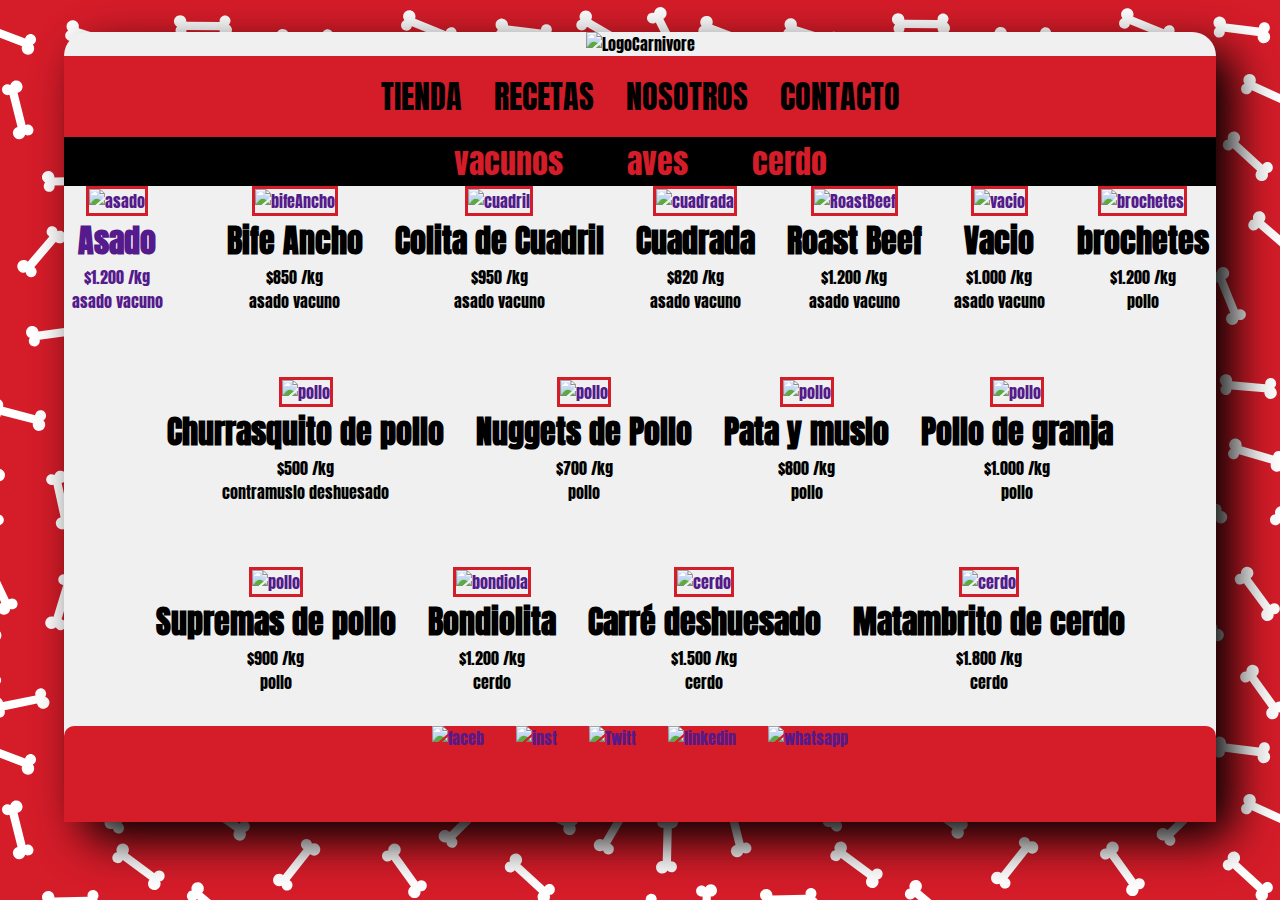
==== index.html @ 5fb817cc "save" ====
<!DOCTYPE html>
<html lang="en">
<head>
    <meta charset="UTF-8">
    <meta http-equiv="X-UA-Compatible" content="IE=edge">
    <meta name="viewport" content="width=device-width, initial-scale=1.0">
    <link rel="shortcut icon" href="./multimedia/favicom/favicon-32x32.png" type="image/x-icon">
    <link rel="preconnect" href="https://fonts.googleapis.com">
    <link rel="preconnect" href="https://fonts.gstatic.com" crossorigin>
    <link rel="stylesheet" href="https://cdnjs.cloudflare.com/ajax/libs/animate.css/4.1.1/animate.min.css"/>
    <link href="https://fonts.googleapis.com/css2?family=Anton&family=Ultra&display=swap" rel="stylesheet"> 
    <link rel="stylesheet" href="./css/style.css">
    <title>CARNIVORE</title>
</head>
<body>
 <!-- NAVEGADOR -->   
    <div class="contenedor">
        <header class="header">
            <img src="./multimedia/svg/logocompleto.svg" id="TOP" class="logo animate__animated animate__slideInDown" alt="LogoCarnivore">
            <nav class="nav container">
                <ul class="navegador animate__animated animate__bounceIn">
                    <li><a href="./index.html">TIENDA</a></li>
                    <li><a href="./pages/recetas.html">RECETAS</a></li>
                    <li><a href="./pages/aboutUs.html">NOSOTROS</a></li>
                    <li><a href="./pages/contacto.html">CONTACTO</a></li>
                </ul> 
                <ul class="navegador2">
                    <li><a href="#vacunos">vacunos</a></li>
                    <li><a href="#Aves">aves</a></li>
                    <li><a href="#cerdo">cerdo</a></li>                   
                </ul> 
            </nav>
        </header>
<!-- PRODUCTOS -->
            <main>
                <section class="listaproducto">

                    <article class="producto">
                        <div   id="vacuno"><a href=""><img src="./multimedia/producto/vacuno/asado-new.jpg" alt="asado" id="vacuno">
                            <h5>Asado</h5>
                            <p>$1.200 /kg</p>
                            <p class="tipo">asado vacuno</p>
                        </div>
                    </article>
                    <article class="producto">
                        <div><a href=""><img src="./multimedia/producto/vacuno/bife-ancho_1.jpg" alt="bifeAncho"></a>
                            <h5>Bife Ancho</h5>
                            <p>$850 /kg</p>
                            <p class="tipo">asado vacuno</p>
                        </div>
                    </article>
                    <article class="producto">
                <div><a href=""><img src="./multimedia/producto/vacuno/colita_4.jpg" alt="cuadril"></a>
                    <h5>Colita de Cuadril</h5>
                    <p>$950 /kg</p>
                    <p class="tipo">asado vacuno</p>
                </div>
            </article>
            <article class="producto">
                <div><a href=""><img src="./multimedia/producto/vacuno/cuadrada_1.jpg" alt="cuadrada"></a>
                    <h5>Cuadrada</h5>
                    <p>$820 /kg</p>
                    <p class="tipo">asado vacuno</p>
                </div>
            </article>
            <article class="producto">
                <div><a href=""><img src="./multimedia/producto/vacuno/roast-beef_1.jpg" alt="RoastBeef"></a>
                    <h5>Roast Beef</h5>
                    <p>$1.200 /kg</p>
                    <p class="tipo">asado vacuno</p>
                </div>
            </article>            
            <article class="producto">
                <div><a href=""><img src="./multimedia/producto/vacuno/vacio_2.jpg" alt="vacio"></a>
                    <div class="desc">
                        <h5>Vacio</h5>
                        <p>$1.000 /kg</p>
                        <p class="tipo">asado vacuno</p>
                    </div>
                </article>
                <article class="producto">
                <div><a href=""><img src="./multimedia/producto/aves/brochete-pollo.jpg" alt="brochetes" id="Aves"></a>
                    <h5>brochetes</h5>
                    <p>$1.200 /kg</p>
                    <p class="tipo">pollo</p>
                </div>
            </article>
            <article class="producto">
                <div><a href=""><img src="./multimedia/producto/aves/churrasquito-pollo.jpg" alt="pollo"></a>
                    <h5>Churrasquito de pollo</h5>
                    <p>$500 /kg</p>
                    <p class="tipo">contramuslo deshuesado</p>
                </div>
            </article>
            <article class="producto">
                <div><a href=""><img src="./multimedia/producto/aves/nuggets_1.jpg" alt="pollo"></a>
                    <h5>Nuggets de Pollo</h5>
                    <p>$700 /kg</p>
                    <p class="tipo">pollo</p>
                </div>
            </article>
            <article class="producto">
                <div><a href=""><img src="./multimedia/producto/aves/pata-muslo.jpg" alt="pollo"></a>
                    <h5>Pata y muslo</h5>
                    <p>$800 /kg</p>
                    <p class="tipo">pollo</p>
                </div>
            </article>
            <article class="producto">
                <div><a href=""><img src="./multimedia/producto/aves/pollo-entero.jpg" alt="pollo"></a>
                    <h5>Pollo de granja</h5>
                    <p>$1.000 /kg</p>
                    <p class="tipo">pollo</p>
                </div>
            </article>
            <article class="producto">
                <div><a href=""><img src="./multimedia/producto/aves/supremas-2.jpg" alt="pollo"></a>
                    <h5>Supremas de pollo</h5>
                    <p>$900 /kg</p>
                    <p class="tipo">pollo</p>
                </div>
            </article>
            <article class="producto">
                <div><a href=""><img src="./multimedia/producto/cerdo/bondiola_2.jpg" alt="bondiola" id="cerdo"></a>
                    <h5>Bondiolita</h5>
                    <p>$1.200 /kg</p>
                    <p class="tipo">cerdo</p>
                </div>
            </article>
            <article class="producto">
                <div><a href=""><img src="./multimedia/producto/cerdo/carre-deshuesado.jpg" alt="cerdo"></a>
                    <h5>Carré deshuesado</h5>
                    <p>$1.500 /kg</p>
                    <p class="tipo">cerdo</p>
                </div>
            </article>
            <article class="producto">
                <div><a href=""><img src="./multimedia/producto/cerdo/matambre_1.jpg" alt="cerdo"></a>
                    <h5>Matambrito de cerdo</h5>
                    <p>$1.800 /kg</p>
                    <p class="tipo">cerdo</p>
                </div>
            </article>
        </section>
            
            <!-- Nosotros
        <section class="AboutUS listaproducto">
                <img src="./multimedia/iconos/opinión-panorámica-vacas-58759930.jpg" alt="vacas en el campo" class="portada producto">
                
                <h1>Sobre CARNIVORE</h1>
                
                <p>Con productos finamente criados en amplios campos de pastoreo Magnam, sed optio, provident vero officia odio atque accusamus eos fuga dicta sit, quam ut. Quod cupiditate expedita doloremque. Ad, laborum amet. Lorem, ipsum dolor sit amet consectetur adipisicing elit. Velit asperiores hic est quod aliquid necessitatibus praesentium dolore illo beatae. Omnis vero necessitatibus reprehenderit distinctio maiores at nisi, enim harum quasi.</p>
        </section>    -->
            
            <!-- Contacto -->
            
            
            
        </main>
        <footer class="footer">
            <ul>
                <li><a href=""><img src="/multimedia/iconos/facebook.png" alt="faceb"></a></li>
                <li><a href=""><img src="/multimedia/iconos/instagram.png" alt="inst"></a></li>
                <li><a href=""><img src="/multimedia/iconos/twitter.png" alt="Twitt"></a></li>
                <li><a href=""><img src="/multimedia/iconos/linkedin.png" alt="linkedin"></a></li>
                <li><a href=""><img src="/multimedia/iconos/whatsapp.png" alt="whatsapp"></a></li>
            </ul>
           
        </footer>
        
    </div>
    </body>
    </html>
---- css/style.css ----
* {
  padding: 0;
  margin: 0;
  -webkit-box-sizing: border-box;
          box-sizing: border-box;
}

html {
  min-width: 375px;
  width: 100%;
}

body {
  background-image: url(/multimedia/svg/fondohuesos.svg);
  -webkit-box-align: center;
      -ms-flex-align: center;
          align-items: center;
  z-index: -5;
}

.contenedor {
  display: -ms-grid;
  display: grid;
  -ms-grid-rows: r 3fr 40vh;
      grid-template-rows: r 3fr 40vh;
  width: 90%;
  -webkit-box-align: center;
      -ms-flex-align: center;
          align-items: center;
  text-align: center;
  font-family: "Anton", sans-serif;
  margin: 2rem auto;
  padding-left: 0rem;
  background-color: #f0f0f0;
      grid-template-areas: "nav" "productos" "footer";
  border-radius: 1.5rem;
  -webkit-box-shadow: 2vh 2vh 5vh #000000;
          box-shadow: 2vh 2vh 5vh #000000;
}

a {
  text-decoration: none;
}

ul {
  list-style: none;
}

@media screen and (max-width: 480px) {
  body {
    background-color: beige;
  }
  .logo {
    font-size: 2rem;
    letter-spacing: auto;
  }
  .nav ul a {
    font-size: 1rem;
    text-decoration: none;
    padding: 0.5rem 0.5rem;
  }
}

@media screen and (max-width: 780px) {
  body {
    background-color: beige;
  }
  .logo {
    font-size: 4rem;
    letter-spacing: auto;
  }
  .nav ul a {
    font-size: 1rem;
    text-decoration: none;
    padding: 0.5rem 0.5rem;
  }
}

h5 {
  font-size: 2rem;
}

.padre .producto div p {
  font-size: 0.9rem;
  color: #080808;
}

.nav ul {
  list-style: none;
  display: -webkit-box;
  display: -ms-flexbox;
  display: flex;
  -webkit-box-pack: center;
      -ms-flex-pack: center;
          justify-content: center;
  -webkit-box-orient: horizontal;
  -webkit-box-direction: normal;
      -ms-flex-flow: row no-wrap;
          flex-flow: row no-wrap;
}

.nav a {
  font-size: 2rem;
  text-decoration: none;
  padding: 1rem 1rem;
  display: inline-block;
}

.nav a:hover {
  background-color: #000000;
  font-weight: bold;
}

.navegador {
  background-color: #D51C29;
  color: #f0f0f0;
}

.navegador li a {
  color: #000000;
  text-decoration: none;
}

.navegador2 {
  color: #f0f0f0;
  background-color: #000000;
}

.navegador2 li a {
  color: #D51C29;
  text-decoration: none;
  padding: 0 2rem 0 2rem;
}

.navegador2 li a:hover {
  background-color: #D51C29;
  color: #f0f0f0;
}

.listaproducto {
  width: 100%;
  display: -webkit-box;
  display: -ms-flexbox;
  display: flex;
  -webkit-box-orient: horizontal;
  -webkit-box-direction: normal;
      -ms-flex-direction: row;
          flex-direction: row;
  -ms-flex-wrap: wrap;
      flex-wrap: wrap;
  gap: 2rem;
  -webkit-box-pack: center;
      -ms-flex-pack: center;
          justify-content: center;
  height: 60vh;
  overflow: auto;
}

.listaproducto article p {
  font-size: 0,5rem;
}

.producto div img {
  width: 30vh;
  height: auto;
  -webkit-box-align: start;
      -ms-flex-align: start;
          align-items: start;
  border: 0.2rem #D51C29 solid;
}

.producto div img:hover {
  border: #D51C29 dashed 0.3rem;
  background-color: azure;
  -webkit-transform: scale(1.1);
          transform: scale(1.1);
  -webkit-transition: all 0.3s ease;
  transition: all 0.3s ease;
}

.padre .producto div p {
  font-size: 0.9rem;
  color: #080808;
}

.receta {
  display: -webkit-box;
  display: -ms-flexbox;
  display: flex;
  -ms-flex-wrap: wrap;
      flex-wrap: wrap;
  -webkit-box-orient: horizontal;
  -webkit-box-direction: normal;
      -ms-flex-direction: row;
          flex-direction: row;
  font-size: 1rem;
  margin: 20px 20px;
}

.receta .imagen a img {
  width: 30vh;
  height: auto;
  -webkit-box-align: start;
      -ms-flex-align: start;
          align-items: start;
  border: 1px #D51C29 solid;
}

footer ul {
  top: 90%;
  list-style: none;
  display: -webkit-box;
  display: -ms-flexbox;
  display: flex;
  -webkit-box-pack: start;
      -ms-flex-pack: start;
          justify-content: flex-start;
  -webkit-box-orient: horizontal;
  -webkit-box-direction: normal;
      -ms-flex-flow: row wrap;
          flex-flow: row wrap;
}

.footer ul {
  border-radius: 10px 10px 0 0;
  display: -webkit-box;
  display: -ms-flexbox;
  display: flex;
  background-color: #D51C29;
  -webkit-box-pack: center;
      -ms-flex-pack: center;
          justify-content: center;
  -ms-flex-wrap: nowrap;
      flex-wrap: nowrap;
  -webkit-box-orient: horizontal;
  -webkit-box-direction: normal;
      -ms-flex-flow: row;
          flex-flow: row;
  gap: 2rem;
  bottom: 0;
  padding-left: 0px;
  width: 100%;
  height: 6rem;
  color: #f0f0f0;
}

.footer ul li:hover {
  -webkit-transform: scale(1.1);
          transform: scale(1.1);
  -webkit-transform: rotate(10deg);
          transform: rotate(10deg);
  -webkit-transition: all 1.3s ease;
  transition: all 1.3s ease;
}
/*# sourceMappingURL=style.css.map */
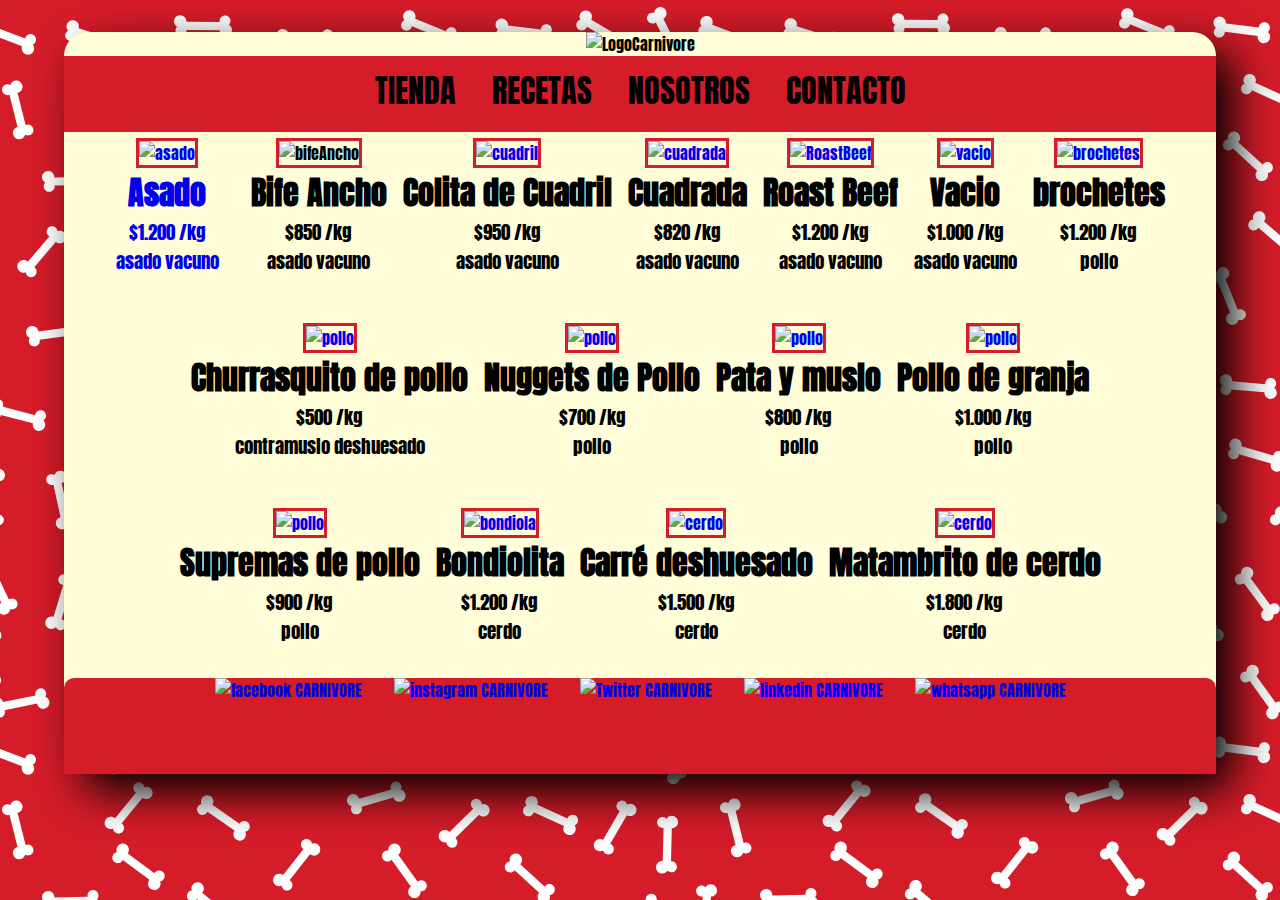
==== commit 3ae4a689: "por probar otra cosa" ====
--- a/index.html
+++ b/index.html
@@ -16,62 +16,59 @@
  <!-- NAVEGADOR -->   
     <div class="contenedor">
         <header class="header">
-            <img src="./multimedia/svg/logocompleto.svg" id="TOP" class="logo animate__animated animate__slideInDown" alt="LogoCarnivore">
-            <nav class="nav container">
-                <ul class="navegador animate__animated animate__bounceIn">
-                    <li><a href="./index.html">TIENDA</a></li>
-                    <li><a href="./pages/recetas.html">RECETAS</a></li>
-                    <li><a href="./pages/aboutUs.html">NOSOTROS</a></li>
-                    <li><a href="./pages/contacto.html">CONTACTO</a></li>
-                </ul> 
-                <ul class="navegador2">
-                    <li><a href="#vacunos">vacunos</a></li>
-                    <li><a href="#Aves">aves</a></li>
-                    <li><a href="#cerdo">cerdo</a></li>                   
-                </ul> 
-            </nav>
+            <img src="./multimedia/svg/logocompleto.svg" id="TOP" class="logo animate__animated animate__slideInDown logo" alt="LogoCarnivore">
+            <nav class="nav animate__animated animate__bounceIn">
+                <label for="toggle">&#9776</label>
+                <input type="checkbox" id="toggle"/>
+                <div class="navegador">
+                    <a href="./index.html">TIENDA</a>
+                    <a href="./pages/recetas.html">RECETAS</a>
+                    <a href="./pages/aboutUs.html">NOSOTROS</a>
+                    <a href="./pages/contacto.html">CONTACTO</a>
+                </div>
+                </nav>
         </header>
 <!-- PRODUCTOS -->
             <main>
-                <section class="listaproducto">
+                <section class="listaproducto productomain">
 
                     <article class="producto">
-                        <div   id="vacuno"><a href=""><img src="./multimedia/producto/vacuno/asado-new.jpg" alt="asado" id="vacuno">
+                        <div   id="vacuno"><a href="/pages/404.html" target="_blank"><img src="./multimedia/producto/vacuno/asado-new.jpg" alt="asado" id="vacuno">
                             <h5>Asado</h5>
                             <p>$1.200 /kg</p>
                             <p class="tipo">asado vacuno</p>
                         </div>
                     </article>
                     <article class="producto">
-                        <div><a href=""><img src="./multimedia/producto/vacuno/bife-ancho_1.jpg" alt="bifeAncho"></a>
+                        <div><a href="/pages/404.html" target="_blank"></a><img src="./multimedia/producto/vacuno/bife-ancho_1.jpg" alt="bifeAncho"></a>
                             <h5>Bife Ancho</h5>
                             <p>$850 /kg</p>
                             <p class="tipo">asado vacuno</p>
                         </div>
                     </article>
                     <article class="producto">
-                <div><a href=""><img src="./multimedia/producto/vacuno/colita_4.jpg" alt="cuadril"></a>
+                <div><a href="/pages/404.html" target="_blank"><img src="./multimedia/producto/vacuno/colita_4.jpg" alt="cuadril"></a>
                     <h5>Colita de Cuadril</h5>
                     <p>$950 /kg</p>
                     <p class="tipo">asado vacuno</p>
                 </div>
             </article>
             <article class="producto">
-                <div><a href=""><img src="./multimedia/producto/vacuno/cuadrada_1.jpg" alt="cuadrada"></a>
+                <div><a href="/pages/404.html" target="_blank"><img src="./multimedia/producto/vacuno/cuadrada_1.jpg" alt="cuadrada"></a>
                     <h5>Cuadrada</h5>
                     <p>$820 /kg</p>
                     <p class="tipo">asado vacuno</p>
                 </div>
             </article>
             <article class="producto">
-                <div><a href=""><img src="./multimedia/producto/vacuno/roast-beef_1.jpg" alt="RoastBeef"></a>
+                <div><a href="/pages/404.html" target="_blank"><img src="./multimedia/producto/vacuno/roast-beef_1.jpg" alt="RoastBeef"></a>
                     <h5>Roast Beef</h5>
                     <p>$1.200 /kg</p>
                     <p class="tipo">asado vacuno</p>
                 </div>
             </article>            
             <article class="producto">
-                <div><a href=""><img src="./multimedia/producto/vacuno/vacio_2.jpg" alt="vacio"></a>
+                <div><a href="/pages/404.html" target="_blank"><img src="./multimedia/producto/vacuno/vacio_2.jpg" alt="vacio"></a>
                     <div class="desc">
                         <h5>Vacio</h5>
                         <p>$1.000 /kg</p>
@@ -79,91 +76,77 @@
                     </div>
                 </article>
                 <article class="producto">
-                <div><a href=""><img src="./multimedia/producto/aves/brochete-pollo.jpg" alt="brochetes" id="Aves"></a>
+                <div><a href="/pages/404.html" target="_blank"><img src="./multimedia/producto/aves/brochete-pollo.jpg" alt="brochetes" id="Aves"></a>
                     <h5>brochetes</h5>
                     <p>$1.200 /kg</p>
                     <p class="tipo">pollo</p>
                 </div>
             </article>
             <article class="producto">
-                <div><a href=""><img src="./multimedia/producto/aves/churrasquito-pollo.jpg" alt="pollo"></a>
+                <div><a href="/pages/404.html" target="_blank"><img src="./multimedia/producto/aves/churrasquito-pollo.jpg" alt="pollo"></a>
                     <h5>Churrasquito de pollo</h5>
                     <p>$500 /kg</p>
                     <p class="tipo">contramuslo deshuesado</p>
                 </div>
             </article>
             <article class="producto">
-                <div><a href=""><img src="./multimedia/producto/aves/nuggets_1.jpg" alt="pollo"></a>
+                <div><a href="/pages/404.html" target="_blank"><img src="./multimedia/producto/aves/nuggets_1.jpg" alt="pollo"></a>
                     <h5>Nuggets de Pollo</h5>
                     <p>$700 /kg</p>
                     <p class="tipo">pollo</p>
                 </div>
             </article>
             <article class="producto">
-                <div><a href=""><img src="./multimedia/producto/aves/pata-muslo.jpg" alt="pollo"></a>
+                <div><a href="/pages/404.html" target="_blank"><img src="./multimedia/producto/aves/pata-muslo.jpg" alt="pollo"></a>
                     <h5>Pata y muslo</h5>
                     <p>$800 /kg</p>
                     <p class="tipo">pollo</p>
                 </div>
             </article>
             <article class="producto">
-                <div><a href=""><img src="./multimedia/producto/aves/pollo-entero.jpg" alt="pollo"></a>
+                <div><a href="/pages/404.html" target="_blank"><img src="./multimedia/producto/aves/pollo-entero.jpg" alt="pollo"></a>
                     <h5>Pollo de granja</h5>
                     <p>$1.000 /kg</p>
                     <p class="tipo">pollo</p>
                 </div>
             </article>
             <article class="producto">
-                <div><a href=""><img src="./multimedia/producto/aves/supremas-2.jpg" alt="pollo"></a>
+                <div><a href="/pages/404.html" target="_blank"><img src="./multimedia/producto/aves/supremas-2.jpg" alt="pollo"></a>
                     <h5>Supremas de pollo</h5>
                     <p>$900 /kg</p>
                     <p class="tipo">pollo</p>
                 </div>
             </article>
             <article class="producto">
-                <div><a href=""><img src="./multimedia/producto/cerdo/bondiola_2.jpg" alt="bondiola" id="cerdo"></a>
+                <div><a href="/pages/404.html" target="_blank"><img src="./multimedia/producto/cerdo/bondiola_2.jpg" alt="bondiola" id="cerdo"></a>
                     <h5>Bondiolita</h5>
                     <p>$1.200 /kg</p>
                     <p class="tipo">cerdo</p>
                 </div>
             </article>
             <article class="producto">
-                <div><a href=""><img src="./multimedia/producto/cerdo/carre-deshuesado.jpg" alt="cerdo"></a>
+                <div><a href="/pages/404.html" target="_blank"><img src="./multimedia/producto/cerdo/carre-deshuesado.jpg" alt="cerdo"></a>
                     <h5>Carré deshuesado</h5>
                     <p>$1.500 /kg</p>
                     <p class="tipo">cerdo</p>
                 </div>
             </article>
             <article class="producto">
-                <div><a href=""><img src="./multimedia/producto/cerdo/matambre_1.jpg" alt="cerdo"></a>
+                <div><a href="/pages/404.html" target="_blank"><img src="./multimedia/producto/cerdo/matambre_1.jpg" alt="cerdo"></a>
                     <h5>Matambrito de cerdo</h5>
                     <p>$1.800 /kg</p>
                     <p class="tipo">cerdo</p>
                 </div>
             </article>
         </section>
-            
-            <!-- Nosotros
-        <section class="AboutUS listaproducto">
-                <img src="./multimedia/iconos/opinión-panorámica-vacas-58759930.jpg" alt="vacas en el campo" class="portada producto">
-                
-                <h1>Sobre CARNIVORE</h1>
-                
-                <p>Con productos finamente criados en amplios campos de pastoreo Magnam, sed optio, provident vero officia odio atque accusamus eos fuga dicta sit, quam ut. Quod cupiditate expedita doloremque. Ad, laborum amet. Lorem, ipsum dolor sit amet consectetur adipisicing elit. Velit asperiores hic est quod aliquid necessitatibus praesentium dolore illo beatae. Omnis vero necessitatibus reprehenderit distinctio maiores at nisi, enim harum quasi.</p>
-        </section>    -->
-            
-            <!-- Contacto -->
-            
-            
-            
         </main>
         <footer class="footer">
             <ul>
-                <li><a href=""><img src="/multimedia/iconos/facebook.png" alt="faceb"></a></li>
-                <li><a href=""><img src="/multimedia/iconos/instagram.png" alt="inst"></a></li>
-                <li><a href=""><img src="/multimedia/iconos/twitter.png" alt="Twitt"></a></li>
-                <li><a href=""><img src="/multimedia/iconos/linkedin.png" alt="linkedin"></a></li>
-                <li><a href=""><img src="/multimedia/iconos/whatsapp.png" alt="whatsapp"></a></li>
+                <li><a href="https://www.facebook.com/" target="_blank"><img src="/multimedia/iconos/facebook.png" alt="facebook CARNIVORE" ></a></li>
+                <li><a href="https://www.instagram.com/ "target="_blank"><img src="/multimedia/iconos/instagram.png" alt="instagram CARNIVORE" ></a></li>
+                <li><a href="https://www.twitter.com/" target="_blank"><img src="/multimedia/iconos/twitter.png" alt="Twitter CARNIVORE" ></a></li>
+                <li><a href="https://www.linkedin.com/" target="_blank"><img src="/multimedia/iconos/linkedin.png" alt="linkedin CARNIVORE" ></a></li>
+                <li><a href="https://www.webwhatsapp.com/" target="_blank"><img src="/multimedia/iconos/whatsapp.png" alt="whatsapp CARNIVORE" ></a></li>
             </ul>
            
         </footer>
--- a/css/style.css
+++ b/css/style.css
@@ -1,3 +1,4 @@
+@charset "UTF-8";
 * {
   padding: 0;
   margin: 0;
@@ -21,8 +22,8 @@
 .contenedor {
   display: -ms-grid;
   display: grid;
-  -ms-grid-rows: r 3fr 40vh;
-      grid-template-rows: r 3fr 40vh;
+  -ms-grid-rows: r 4fr 40vh;
+      grid-template-rows: r 4fr 40vh;
   width: 90%;
   -webkit-box-align: center;
       -ms-flex-align: center;
@@ -31,9 +32,9 @@
   font-family: "Anton", sans-serif;
   margin: 2rem auto;
   padding-left: 0rem;
-  background-color: #f0f0f0;
+  background-color: #fffed9;
       grid-template-areas: "nav"- "productos"+ "productomain"  "footer";
   border-radius: 1.5rem;
   -webkit-box-shadow: 2vh 2vh 5vh #000000;
@@ -50,7 +51,7 @@
 
 @media screen and (max-width: 480px) {
   body {
-    background-color: beige;
+    background-color: #fffed9;
   }
   .logo {
     font-size: 2rem;
@@ -65,7 +66,7 @@
 
 @media screen and (max-width: 780px) {
   body {
-    background-color: beige;
+    background-color: #fffed9;
   }
   .logo {
     font-size: 4rem;
@@ -84,59 +85,64 @@
 
 .padre .producto div p {
   font-size: 0.9rem;
-  color: #080808;
-}
-
-.nav ul {
+  color: #000000;
+}
+
+.nav {
+  height: 70px;
+  line-height: 70px;
+  margin-bottom: 1%;
+}
+
+.navegador {
   list-style: none;
-  display: -webkit-box;
-  display: -ms-flexbox;
-  display: flex;
-  -webkit-box-pack: center;
-      -ms-flex-pack: center;
-          justify-content: center;
-  -webkit-box-orient: horizontal;
-  -webkit-box-direction: normal;
-      -ms-flex-flow: row no-wrap;
-          flex-flow: row no-wrap;
-}
-
-.nav a {
+  background-color: #D51C29;
+}
+
+.navegador a {
   font-size: 2rem;
   text-decoration: none;
   padding: 1rem 1rem;
-  display: inline-block;
-}
-
-.nav a:hover {
+  border-radius: 0.5rem;
+  color: #000000;
+  text-decoration: none;
+}
+
+.navegador a:hover {
   background-color: #000000;
   font-weight: bold;
-}
-
-.navegador {
-  background-color: #D51C29;
-  color: #f0f0f0;
-}
-
-.navegador li a {
-  color: #000000;
-  text-decoration: none;
-}
-
-.navegador2 {
-  color: #f0f0f0;
-  background-color: #000000;
-}
-
-.navegador2 li a {
-  color: #D51C29;
-  text-decoration: none;
-  padding: 0 2rem 0 2rem;
-}
-
-.navegador2 li a:hover {
-  background-color: #D51C29;
-  color: #f0f0f0;
+  color: #fffed9;
+}
+
+label {
+  font-size: 2rem;
+  line-height: 70px;
+  display: none;
+  color: #fffed9;
+  background-color: #D51C29;
+}
+
+#toggle {
+  display: none;
+}
+
+@media only screen and (max-width: 620px) {
+  label {
+    display: block;
+    cursor: pointer;
+  }
+  .navegador {
+    text-align: center;
+    width: 100%;
+    display: none;
+  }
+  .navegador a {
+    border-bottom: 0.1rem solid #fffed9;
+    margin: 0;
+  }
+  #toggle:checked + .navegador {
+    display: inline-block;
+  }
 }
 
 .listaproducto {
@@ -150,7 +156,7 @@
           flex-direction: row;
   -ms-flex-wrap: wrap;
       flex-wrap: wrap;
-  gap: 2rem;
+  gap: 1rem;
   -webkit-box-pack: center;
       -ms-flex-pack: center;
           justify-content: center;
@@ -159,7 +165,7 @@
 }
 
 .listaproducto article p {
-  font-size: 0,5rem;
+  font-size: 1.2rem;
 }
 
 .producto div img {
@@ -185,6 +191,41 @@
   color: #080808;
 }
 
+.AboutUs {
+  -webkit-box-align: center;
+      -ms-flex-align: center;
+          align-items: center;
+  width: 80%;
+  margin-top: 2rem;
+}
+
+.AboutUs__img {
+  background-color: #cccccc;
+  background-image: url(/multimedia/iconos/opinión-panorámica-vacas-58759930.jpg);
+  background-repeat: no-repeat;
+  height: 10rem;
+  border-radius: 5%;
+  width: 80%;
+}
+
+.AboutUs__title {
+  text-align: center;
+  font-family: "Ultra", serif;
+  font-size: 5rem;
+  padding-top: 2rem;
+}
+
+.AboutUs__p {
+  font-size: 1.2rem;
+  font-family: "Anton", sans-serif;
+}
+
+.fondoerror {
+  width: 100%;
+  height: 100%;
+  background-color: #D51C29;
+}
+
 .receta {
   display: -webkit-box;
   display: -ms-flexbox;
@@ -243,7 +284,7 @@
   padding-left: 0px;
   width: 100%;
   height: 6rem;
-  color: #f0f0f0;
+  color: #fffed9;
 }
 
 .footer ul li:hover {
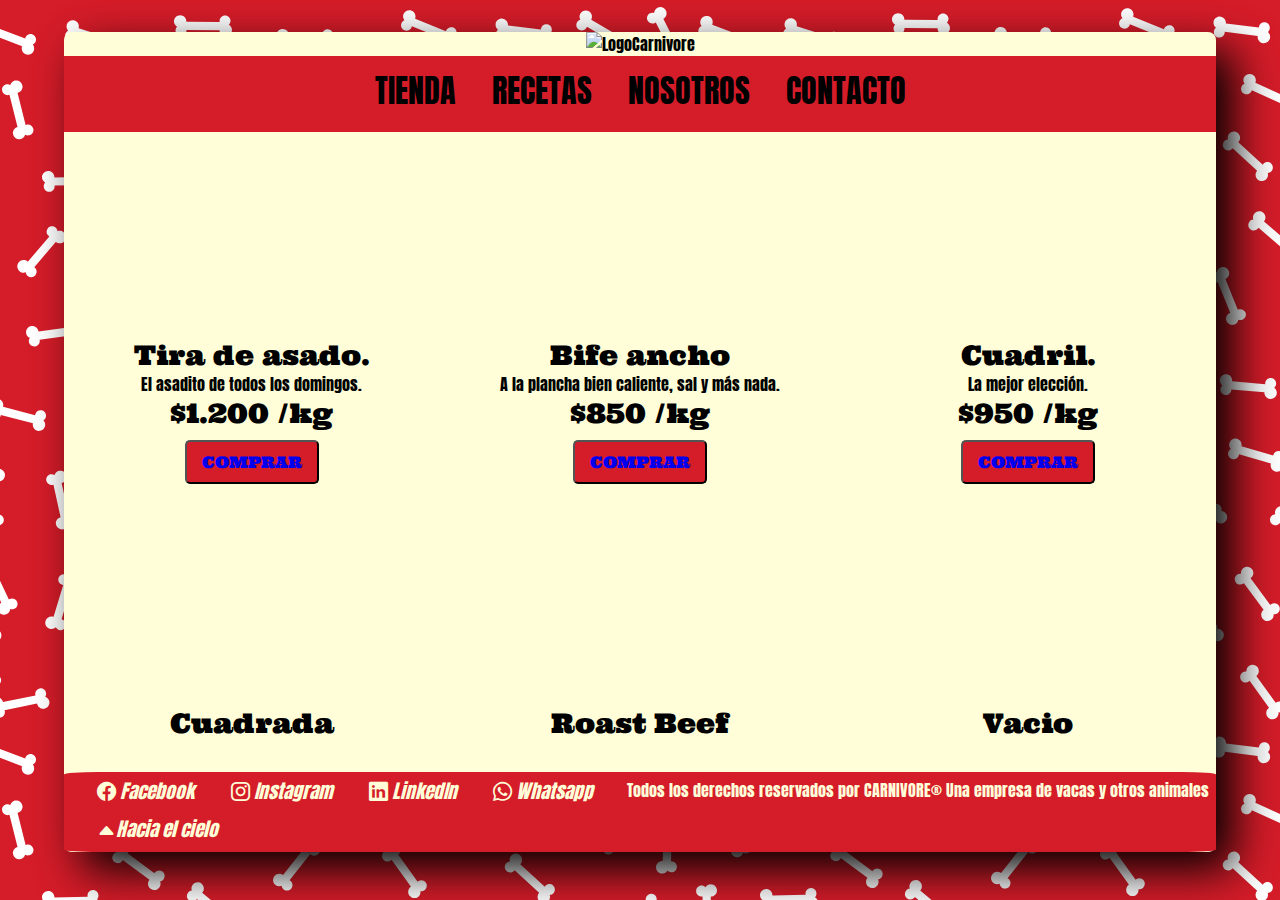
==== commit 390e05ca: "conforme con el index" ====
--- a/index.html
+++ b/index.html
@@ -4,6 +4,7 @@
     <meta charset="UTF-8">
     <meta http-equiv="X-UA-Compatible" content="IE=edge">
     <meta name="viewport" content="width=device-width, initial-scale=1.0">
+    <link rel="stylesheet" href="https://cdn.jsdelivr.net/npm/bootstrap-icons@1.8.1/font/bootstrap-icons.css">
     <link rel="shortcut icon" href="./multimedia/favicom/favicon-32x32.png" type="image/x-icon">
     <link rel="preconnect" href="https://fonts.googleapis.com">
     <link rel="preconnect" href="https://fonts.gstatic.com" crossorigin>
@@ -15,7 +16,7 @@
 <body>
  <!-- NAVEGADOR -->   
     <div class="contenedor">
-        <header class="header">
+        <header class="header" id="top">
             <img src="./multimedia/svg/logocompleto.svg" id="TOP" class="logo animate__animated animate__slideInDown logo" alt="LogoCarnivore">
             <nav class="nav animate__animated animate__bounceIn">
                 <label for="toggle">&#9776</label>
@@ -30,124 +31,260 @@
         </header>
 <!-- PRODUCTOS -->
             <main>
-                <section class="listaproducto productomain">
+                <section class="listaproducto">
 
                     <article class="producto">
-                        <div   id="vacuno"><a href="/pages/404.html" target="_blank"><img src="./multimedia/producto/vacuno/asado-new.jpg" alt="asado" id="vacuno">
-                            <h5>Asado</h5>
-                            <p>$1.200 /kg</p>
-                            <p class="tipo">asado vacuno</p>
+                        <div class="img" style="background-image: url(./multimedia/producto/vacuno/asado-new.jpg);" alt="asado, costilla vacuna">
                         </div>
+                        <p class="title">
+                            Tira de asado.
+                        </p>
+                        <p class="description">
+                            El asadito de todos los domingos.
+                        </p>
+                        <p class="price">
+                            $1.200 /kg
+                        </p>
+                        <button>
+                            <a href="/pages/404.html" target="_blank">comprar</a>
+                        </button>
                     </article>
                     <article class="producto">
-                        <div><a href="/pages/404.html" target="_blank"></a><img src="./multimedia/producto/vacuno/bife-ancho_1.jpg" alt="bifeAncho"></a>
-                            <h5>Bife Ancho</h5>
-                            <p>$850 /kg</p>
-                            <p class="tipo">asado vacuno</p>
+                        <div class="img" style="background-image: url(./multimedia/producto/vacuno/bife-ancho_1.jpg);" alt="bife Ancho"> 
                         </div>
+                        <p class="title">
+                            Bife ancho
+                        </p>
+                        <p class="description">
+                            A la plancha bien caliente, sal y más nada. 
+                        </p>
+                        <p class="price">
+                            $850 /kg
+                        </p>
+                        <button>
+                            <a href="/pages/404.html" target="_blank">comprar</a>
+                        </button>
                     </article>
                     <article class="producto">
-                <div><a href="/pages/404.html" target="_blank"><img src="./multimedia/producto/vacuno/colita_4.jpg" alt="cuadril"></a>
-                    <h5>Colita de Cuadril</h5>
-                    <p>$950 /kg</p>
-                    <p class="tipo">asado vacuno</p>
-                </div>
-            </article>
-            <article class="producto">
-                <div><a href="/pages/404.html" target="_blank"><img src="./multimedia/producto/vacuno/cuadrada_1.jpg" alt="cuadrada"></a>
-                    <h5>Cuadrada</h5>
-                    <p>$820 /kg</p>
-                    <p class="tipo">asado vacuno</p>
-                </div>
-            </article>
-            <article class="producto">
-                <div><a href="/pages/404.html" target="_blank"><img src="./multimedia/producto/vacuno/roast-beef_1.jpg" alt="RoastBeef"></a>
-                    <h5>Roast Beef</h5>
-                    <p>$1.200 /kg</p>
-                    <p class="tipo">asado vacuno</p>
-                </div>
+                        <div class="img" style="background-image: url(./multimedia/producto/vacuno/colita_4.jpg);" alt="colita de cuadril"> 
+                </div>
+                <p class="title">
+                    Cuadril.
+                </p>
+                <p class="description">
+                    La mejor elección. 
+                </p>
+                <p class="price">
+                    $950 /kg
+                </p>
+                <button>
+                    <a href="/pages/404.html" target="_blank">comprar</a>
+                </button>
+            </article>
+            <article class="producto">
+                <div class="img" style="background-image: url(./multimedia/producto/vacuno/cuadrada_1.jpg);" alt="cuadrada vacuna"> 
+                </div>
+                <p class="title">
+                    Cuadrada
+                </p>
+                <p class="description">
+                    Para milanesa o molida. 
+                </p>
+                <p class="price">
+                    $820 /kg
+                </p>
+                <button>
+                    <a href="/pages/404.html" target="_blank">comprar</a>
+                </button>
+            </article>
+            <article class="producto">
+                <div class="img" style="background-image: url(./multimedia/producto/vacuno/roast-beef_1.jpg);" alt="RoastBeef"> 
+                </div>
+                 <p class="title">
+                    Roast Beef
+                </p>
+                <p class="description">
+                    Quien pudiera. 
+                </p>
+                <p class="price">
+                    $1.200 /kg
+                </p>
+                <button>
+                    <a href="/pages/404.html" target="_blank">comprar</a>
+                </button>
             </article>            
             <article class="producto">
-                <div><a href="/pages/404.html" target="_blank"><img src="./multimedia/producto/vacuno/vacio_2.jpg" alt="vacio"></a>
-                    <div class="desc">
-                        <h5>Vacio</h5>
-                        <p>$1.000 /kg</p>
-                        <p class="tipo">asado vacuno</p>
+                <div class="img" style="background-image: url(./multimedia/producto/vacuno/vacio_2.jpg);" alt="vacio vacuno"> 
                     </div>
+                    <p class="title">
+                        Vacio
+                    </p>
+                    <p class="description">
+                        De vacio solo tiene el nombre. 
+                    </p>
+                    <p class="price">
+                        $1.000 /kg
+                    </p>
+                    <button>
+                        <a href="/pages/404.html" target="_blank">comprar</a>
+                    </button>
                 </article>
                 <article class="producto">
-                <div><a href="/pages/404.html" target="_blank"><img src="./multimedia/producto/aves/brochete-pollo.jpg" alt="brochetes" id="Aves"></a>
-                    <h5>brochetes</h5>
-                    <p>$1.200 /kg</p>
-                    <p class="tipo">pollo</p>
-                </div>
-            </article>
-            <article class="producto">
-                <div><a href="/pages/404.html" target="_blank"><img src="./multimedia/producto/aves/churrasquito-pollo.jpg" alt="pollo"></a>
-                    <h5>Churrasquito de pollo</h5>
-                    <p>$500 /kg</p>
-                    <p class="tipo">contramuslo deshuesado</p>
-                </div>
-            </article>
-            <article class="producto">
-                <div><a href="/pages/404.html" target="_blank"><img src="./multimedia/producto/aves/nuggets_1.jpg" alt="pollo"></a>
-                    <h5>Nuggets de Pollo</h5>
-                    <p>$700 /kg</p>
-                    <p class="tipo">pollo</p>
-                </div>
-            </article>
-            <article class="producto">
-                <div><a href="/pages/404.html" target="_blank"><img src="./multimedia/producto/aves/pata-muslo.jpg" alt="pollo"></a>
-                    <h5>Pata y muslo</h5>
-                    <p>$800 /kg</p>
-                    <p class="tipo">pollo</p>
-                </div>
-            </article>
-            <article class="producto">
-                <div><a href="/pages/404.html" target="_blank"><img src="./multimedia/producto/aves/pollo-entero.jpg" alt="pollo"></a>
-                    <h5>Pollo de granja</h5>
-                    <p>$1.000 /kg</p>
-                    <p class="tipo">pollo</p>
-                </div>
-            </article>
-            <article class="producto">
-                <div><a href="/pages/404.html" target="_blank"><img src="./multimedia/producto/aves/supremas-2.jpg" alt="pollo"></a>
-                    <h5>Supremas de pollo</h5>
-                    <p>$900 /kg</p>
-                    <p class="tipo">pollo</p>
-                </div>
-            </article>
-            <article class="producto">
-                <div><a href="/pages/404.html" target="_blank"><img src="./multimedia/producto/cerdo/bondiola_2.jpg" alt="bondiola" id="cerdo"></a>
-                    <h5>Bondiolita</h5>
-                    <p>$1.200 /kg</p>
-                    <p class="tipo">cerdo</p>
-                </div>
-            </article>
-            <article class="producto">
-                <div><a href="/pages/404.html" target="_blank"><img src="./multimedia/producto/cerdo/carre-deshuesado.jpg" alt="cerdo"></a>
-                    <h5>Carré deshuesado</h5>
-                    <p>$1.500 /kg</p>
-                    <p class="tipo">cerdo</p>
-                </div>
-            </article>
-            <article class="producto">
-                <div><a href="/pages/404.html" target="_blank"><img src="./multimedia/producto/cerdo/matambre_1.jpg" alt="cerdo"></a>
-                    <h5>Matambrito de cerdo</h5>
-                    <p>$1.800 /kg</p>
-                    <p class="tipo">cerdo</p>
-                </div>
+                    <div class="img" style="background-image: url(./multimedia/producto/aves/brochete-pollo.jpg);" alt="brochetes"> 
+                </div>
+                <p class="title">
+                    Brochetes
+                </p>
+                <p class="description">
+                    De pollo y cerdo, ¡pedilos!.
+                </p>
+                <p class="price">
+                    $1.400 /kg
+                </p>
+                <button>
+                    <a href="/pages/404.html" target="_blank">comprar</a>
+                </button>
+            </article>
+            <article class="producto">
+                <div class="img" style="background-image: url(./multimedia/producto/aves/churrasquito-pollo.jpg);" alt="contramuslo deshuesado"> 
+                </div>
+                <p class="title">
+                    Churrasquito de pollo
+                </p>
+                <p class="description">
+                    contramuslo deshuesado, tremendo.
+                </p>
+                <p class="price">
+                    $500 /kg
+                </p>
+                <button>
+                    <a href="/pages/404.html" target="_blank">comprar</a>
+                </button>
+            </article>
+            <article class="producto">
+                <div class="img" style="background-image: url(./multimedia/producto/aves/nuggets_1.jpg);" alt="mamí quiero  más patitas"> 
+                </div>
+                <p class="title">
+                    Nuggets de Pollo
+                </p>
+                <p class="description">
+                    Los chicos SIEMPRE quieren más. 
+                </p>
+                <p class="price">
+                    $700 /kg
+                </p>
+                <button>
+                    <a href="/pages/404.html" target="_blank">comprar</a>
+                </button>
+            </article>
+            <article class="producto">
+                <div class="img" style="background-image: url(./multimedia/producto/aves/pata-muslo.jpg);" alt="pata muslo papá"> 
+                </div>
+                <p class="title">
+                    Pata y muslo
+                </p>
+                <p class="description">
+                    Directo a la parrilla. 
+                </p>
+                <p class="price">
+                    $800 /kg
+                </p>
+                <button>
+                    <a href="/pages/404.html" target="_blank">comprar</a>
+                </button>
+            </article>
+            <article class="producto">
+                <div class="img" style="background-image: url(./multimedia/producto/aves/pollo-entero.jpg);" alt="pollo entero de chacra">
+                </div>
+                <p class="title">
+                    Pollo de granja
+                </p>
+                <p class="description">
+                    Con esencia a chacra del abuelo.
+                </p>
+                <p class="price">
+                    $1.000 /kg
+                </p>
+                <button>
+                    <a href="/pages/404.html" target="_blank">comprar</a>
+                </button>
+            </article>
+            <article class="producto">
+                <div class="img" style="background-image: url(./multimedia/producto/aves/supremas-2.jpg);" alt="supremas de pollo">
+                </div>
+                <p class="title">
+                    Supremas de pollo
+                </p>
+                <p class="description">
+                    Rico, rápido y economico.
+                </p>
+                <p class="price">
+                    $700 /kg
+                </p>
+                <button>
+                    <a href="/pages/404.html" target="_blank">comprar</a>
+                </button>
+            </article>
+            <article class="producto">
+                <div class="img" style="background-image: url(./multimedia/producto/cerdo/bondiola_2.jpg);" alt="bondiolita">
+                </div>
+                <p class="title">
+                    Bondiola
+                </p>
+                <p class="description">
+                    Aflorando los recuerdos en la costanera.
+                </p>
+                <p class="price">
+                    $1.200 /kg
+                </p>
+                <button>
+                    <a href="/pages/404.html" target="_blank">comprar</a>
+                </button>
+            </article>
+            <article class="producto">
+                <div class="img" style="background-image: url(./multimedia/producto/cerdo/carre-deshuesado.jpg);" alt="carré para disfrutar">
+                </div>
+                <p class="title">
+                    Carré deshuesado
+                </p>
+                <p class="description">
+                    Ese carré no se preparará solo.
+                </p>
+                <p class="price">
+                    $1.500 /kg
+                </p>
+                <button>
+                    <a href="/pages/404.html" target="_blank">comprar</a>
+                </button>
+            </article>
+            <article class="producto">
+                <div class="img" style="background-image: url(./multimedia/producto/cerdo/matambre_1.jpg);" alt="matambrito, riquisimo con limón">
+                </div>
+                <p class="title">
+                    Matambre de cerdo.
+                </p>
+                <p class="description"> 
+                    Una delicia. 
+                </p>
+                <p class="price">
+                    $1.800 /kg
+                </p>
+                <button>
+                    <a href="/pages/404.html" target="_blank">comprar</a>
+                </button>
             </article>
         </section>
         </main>
         <footer class="footer">
             <ul>
-                <li><a href="https://www.facebook.com/" target="_blank"><img src="/multimedia/iconos/facebook.png" alt="facebook CARNIVORE" ></a></li>
-                <li><a href="https://www.instagram.com/ "target="_blank"><img src="/multimedia/iconos/instagram.png" alt="instagram CARNIVORE" ></a></li>
-                <li><a href="https://www.twitter.com/" target="_blank"><img src="/multimedia/iconos/twitter.png" alt="Twitter CARNIVORE" ></a></li>
-                <li><a href="https://www.linkedin.com/" target="_blank"><img src="/multimedia/iconos/linkedin.png" alt="linkedin CARNIVORE" ></a></li>
-                <li><a href="https://www.webwhatsapp.com/" target="_blank"><img src="/multimedia/iconos/whatsapp.png" alt="whatsapp CARNIVORE" ></a></li>
+                <li><a href="https://www.facebook.com/" target="_blank"><i class="bi bi-facebook"> Facebook</i></a></li>
+                <li><a href="https://www.instagram.com/ "target="_blank"><i class="bi bi-instagram"> Instagram</i></a></li>
+                <li><a href="https://www.linkedin.com/" target="_blank"><i class="bi bi-linkedin"> LinkedIn</i></a></li>
+                <li><a href="https://www.webwhatsapp.com/" target="_blank"><i class="bi bi-whatsapp"> Whatsapp</i></a></li>
+                <p class="bi footerp">Todos los derechos reservados por CARNIVORE® Una empresa de vacas y otros animales </p>
+                <a href="#top"><i class="bi bi-caret-up-fill">Hacia el cielo</i></a>
             </ul>
+
            
         </footer>
         
--- a/css/style.css
+++ b/css/style.css
@@ -20,10 +20,6 @@
 }
 
 .contenedor {
-  display: -ms-grid;
-  display: grid;
-  -ms-grid-rows: r 4fr 40vh;
-      grid-template-rows: r 4fr 40vh;
   width: 90%;
   -webkit-box-align: center;
       -ms-flex-align: center;
@@ -33,10 +29,7 @@
   margin: 2rem auto;
   padding-left: 0rem;
   background-color: #fffed9;
-      grid-template-areas: "nav"- "productomain"- "footer";
-  border-radius: 1.5rem;
+  border-radius: 0.5rem;
   -webkit-box-shadow: 2vh 2vh 5vh #000000;
           box-shadow: 2vh 2vh 5vh #000000;
 }
@@ -146,49 +139,99 @@
 }
 
 .listaproducto {
-  width: 100%;
-  display: -webkit-box;
-  display: -ms-flexbox;
-  display: flex;
-  -webkit-box-orient: horizontal;
-  -webkit-box-direction: normal;
-      -ms-flex-direction: row;
-          flex-direction: row;
-  -ms-flex-wrap: wrap;
-      flex-wrap: wrap;
-  gap: 1rem;
-  -webkit-box-pack: center;
-      -ms-flex-pack: center;
-          justify-content: center;
-  height: 60vh;
+  margin-top: 20px;
+  max-width: 1800px;
+  margin: 0 auto;
+  display: -ms-grid;
+  display: grid;
+  -ms-grid-columns: (1fr)[3];
+      grid-template-columns: repeat(3, 1fr);
+  grid-gap: 0.8rem;
+  max-height: 600px;
   overflow: auto;
 }
 
-.listaproducto article p {
-  font-size: 1.2rem;
-}
-
-.producto div img {
-  width: 30vh;
-  height: auto;
-  -webkit-box-align: start;
-      -ms-flex-align: start;
-          align-items: start;
-  border: 0.2rem #D51C29 solid;
-}
-
-.producto div img:hover {
-  border: #D51C29 dashed 0.3rem;
-  background-color: azure;
-  -webkit-transform: scale(1.1);
-          transform: scale(1.1);
-  -webkit-transition: all 0.3s ease;
-  transition: all 0.3s ease;
-}
-
-.padre .producto div p {
-  font-size: 0.9rem;
-  color: #080808;
+@media (max-width: 1000px) {
+  .listaproducto {
+    -ms-grid-columns: (1fr)[2];
+        grid-template-columns: repeat(2, 1fr);
+  }
+}
+
+@media (max-width: 620px) {
+  .listaproducto {
+    -ms-grid-columns: 1fr;
+        grid-template-columns: 1fr;
+  }
+}
+
+.producto {
+  border-radius: 0.2rem;
+  overflow: hidden;
+  text-align: center;
+  -webkit-box-sizing: border-box;
+          box-sizing: border-box;
+}
+
+.producto .img {
+  width: auto;
+  height: 200px;
+  background-size: cover;
+  background-position: center;
+}
+
+.producto .title {
+  font-size: 1.7rem;
+  color: #000000;
+  font-family: "Ultra", serif;
+}
+
+.producto .description {
+  color: #000000;
+  font-size: 1rem;
+  font-family: "Anton", sans-serif;
+}
+
+.producto .price {
+  font-size: 1.7rem;
+  color: #000000;
+  font-family: "Ultra", serif;
+}
+
+.producto:hover {
+  background-image: url(/multimedia/svg/productoshuesos.svg);
+  border: 0.2rem dashed #D51C29;
+  background-size: cover;
+  background-position: center;
+}
+
+button {
+  outline: none;
+  background: #D51C29;
+  font-family: "Ultra", serif;
+  color: #000000;
+  padding: 10px 15px;
+  text-transform: uppercase;
+  cursor: pointer;
+  text-decoration: none;
+  border-radius: 5px;
+  font-size: 16px;
+  margin: 10px 0;
+}
+
+button a:visited {
+  text-decoration: none;
+  color: #000000;
+  background: #D51C29;
+}
+
+button:hover {
+  background: #000000;
+  text-decoration: none;
+}
+
+button:hover a {
+  color: #fffed9;
 }
 
 .AboutUs {
@@ -250,7 +293,7 @@
 }
 
 footer ul {
-  top: 90%;
+  top: 100%;
   list-style: none;
   display: -webkit-box;
   display: -ms-flexbox;
@@ -262,37 +305,83 @@
   -webkit-box-direction: normal;
       -ms-flex-flow: row wrap;
           flex-flow: row wrap;
-}
-
-.footer ul {
-  border-radius: 10px 10px 0 0;
-  display: -webkit-box;
-  display: -ms-flexbox;
-  display: flex;
+  border-radius: 3%;
   background-color: #D51C29;
-  -webkit-box-pack: center;
-      -ms-flex-pack: center;
-          justify-content: center;
-  -ms-flex-wrap: nowrap;
-      flex-wrap: nowrap;
-  -webkit-box-orient: horizontal;
-  -webkit-box-direction: normal;
-      -ms-flex-flow: row;
-          flex-flow: row;
-  gap: 2rem;
-  bottom: 0;
-  padding-left: 0px;
-  width: 100%;
-  height: 6rem;
-  color: #fffed9;
-}
-
-.footer ul li:hover {
-  -webkit-transform: scale(1.1);
-          transform: scale(1.1);
-  -webkit-transform: rotate(10deg);
-          transform: rotate(10deg);
-  -webkit-transition: all 1.3s ease;
-  transition: all 1.3s ease;
+  margin-top: 3%;
+  height: 5rem;
+  padding-bottom: 15px;
+  overflow: auto;
+}
+
+.bi {
+  font-family: "Anton", sans-serif;
+  color: #fffed9;
+  padding-left: 30px;
+  line-height: 2;
+}
+
+.footerp {
+  text-align: center;
+  margin-top: 0.09rem;
+}
+
+.bi-facebook {
+  font-size: 1.2rem;
+  text-align: center;
+  margin-left: 0.2rem;
+  margin-right: 0.2rem;
+  color: #fffed9;
+}
+
+.bi-facebook:hover {
+  color: #3b5998;
+}
+
+.bi-whatsapp {
+  font-size: 1.2rem;
+  text-align: center;
+  margin-left: 0.2rem;
+  margin-right: 0.2rem;
+  color: #fffed9;
+}
+
+.bi-whatsapp:hover {
+  color: #25D366;
+}
+
+.bi-instagram {
+  font-size: 1.2rem;
+  text-align: center;
+  margin-left: 0.2rem;
+  margin-right: 0.2rem;
+  color: #fffed9;
+}
+
+.bi-instagram:hover {
+  color: #8a3ab9;
+}
+
+.bi-linkedin {
+  font-size: 1.2rem;
+  text-align: center;
+  margin-left: 0.2rem;
+  margin-right: 0.2rem;
+  color: #fffed9;
+}
+
+.bi-linkedin:hover {
+  color: #0072b1;
+}
+
+.bi-caret-up-fill {
+  font-size: 1.2rem;
+  text-align: center;
+  margin-left: 0.2rem;
+  margin-right: 0.2rem;
+  color: #fffed9;
+}
+
+.bi-caret-up-fill:hover {
+  color: #000000;
 }
 /*# sourceMappingURL=style.css.map */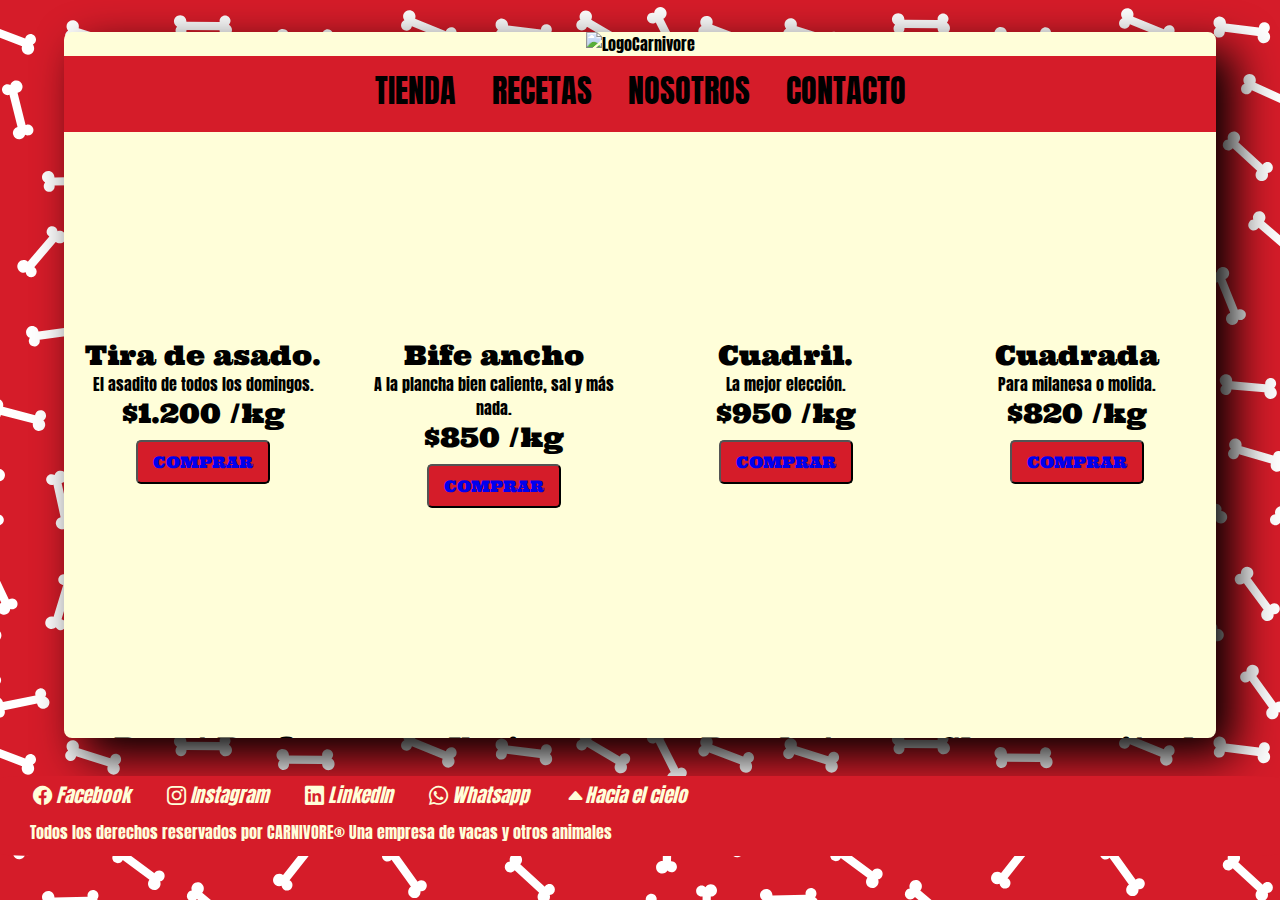
==== commit 10f7866a: "avences en receta" ====
--- a/index.html
+++ b/index.html
@@ -275,19 +275,19 @@
             </article>
         </section>
         </main>
+    </div>
         <footer class="footer">
             <ul>
                 <li><a href="https://www.facebook.com/" target="_blank"><i class="bi bi-facebook"> Facebook</i></a></li>
                 <li><a href="https://www.instagram.com/ "target="_blank"><i class="bi bi-instagram"> Instagram</i></a></li>
                 <li><a href="https://www.linkedin.com/" target="_blank"><i class="bi bi-linkedin"> LinkedIn</i></a></li>
                 <li><a href="https://www.webwhatsapp.com/" target="_blank"><i class="bi bi-whatsapp"> Whatsapp</i></a></li>
+                <a href="#top"><i class="bi bi-caret-up-fill">Hacia el cielo</i></a>
                 <p class="bi footerp">Todos los derechos reservados por CARNIVORE® Una empresa de vacas y otros animales </p>
-                <a href="#top"><i class="bi bi-caret-up-fill">Hacia el cielo</i></a>
             </ul>
 
            
         </footer>
         
-    </div>
     </body>
     </html>--- a/css/style.css
+++ b/css/style.css
@@ -76,7 +76,7 @@
   font-size: 2rem;
 }
 
-.padre .producto div p {
+.padre .producto div p, .padre .receta__item div p {
   font-size: 0.9rem;
   color: #000000;
 }
@@ -138,34 +138,34 @@
   }
 }
 
-.listaproducto {
+.listaproducto, .recetas {
   margin-top: 20px;
   max-width: 1800px;
   margin: 0 auto;
   display: -ms-grid;
   display: grid;
-  -ms-grid-columns: (1fr)[3];
-      grid-template-columns: repeat(3, 1fr);
+  -ms-grid-columns: (1fr)[4];
+      grid-template-columns: repeat(4, 1fr);
   grid-gap: 0.8rem;
   max-height: 600px;
   overflow: auto;
 }
 
 @media (max-width: 1000px) {
-  .listaproducto {
+  .listaproducto, .recetas {
     -ms-grid-columns: (1fr)[2];
         grid-template-columns: repeat(2, 1fr);
   }
 }
 
 @media (max-width: 620px) {
-  .listaproducto {
+  .listaproducto, .recetas {
     -ms-grid-columns: 1fr;
         grid-template-columns: 1fr;
   }
 }
 
-.producto {
+.producto, .receta__item {
   border-radius: 0.2rem;
   overflow: hidden;
   text-align: center;
@@ -173,32 +173,32 @@
           box-sizing: border-box;
 }
 
-.producto .img {
+.producto .img, .receta__item .img, .producto .receta__item__imagen, .receta__item .receta__item__imagen {
   width: auto;
   height: 200px;
   background-size: cover;
   background-position: center;
 }
 
-.producto .title {
+.producto .title, .receta__item .title, .producto .receta__item__titulo, .receta__item .receta__item__titulo {
   font-size: 1.7rem;
   color: #000000;
   font-family: "Ultra", serif;
 }
 
-.producto .description {
+.producto .description, .receta__item .description, .producto .receta__item__text, .receta__item .receta__item__text {
   color: #000000;
   font-size: 1rem;
   font-family: "Anton", sans-serif;
 }
 
-.producto .price {
+.producto .price, .receta__item .price {
   font-size: 1.7rem;
   color: #000000;
   font-family: "Ultra", serif;
 }
 
-.producto:hover {
+.producto:hover, .receta__item:hover {
   background-image: url(/multimedia/svg/productoshuesos.svg);
   border: 0.2rem dashed #D51C29;
   background-size: cover;
@@ -269,27 +269,26 @@
   background-color: #D51C29;
 }
 
-.receta {
-  display: -webkit-box;
-  display: -ms-flexbox;
-  display: flex;
-  -ms-flex-wrap: wrap;
-      flex-wrap: wrap;
-  -webkit-box-orient: horizontal;
-  -webkit-box-direction: normal;
-      -ms-flex-direction: row;
-          flex-direction: row;
-  font-size: 1rem;
-  margin: 20px 20px;
-}
-
-.receta .imagen a img {
-  width: 30vh;
-  height: auto;
-  -webkit-box-align: start;
-      -ms-flex-align: start;
-          align-items: start;
-  border: 1px #D51C29 solid;
+.recetas {
+  -ms-grid-columns: (1fr)[3];
+      grid-template-columns: repeat(3, 1fr);
+  grid-gap: 2rem;
+  margin: 1rem auto;
+  height: 400px;
+}
+
+@media (max-width: 1000px) {
+  .recetas {
+    -ms-grid-columns: (1fr)[2];
+        grid-template-columns: repeat(2, 1fr);
+  }
+}
+
+@media (max-width: 620px) {
+  .recetas {
+    -ms-grid-columns: 1fr;
+        grid-template-columns: 1fr;
+  }
 }
 
 footer ul {
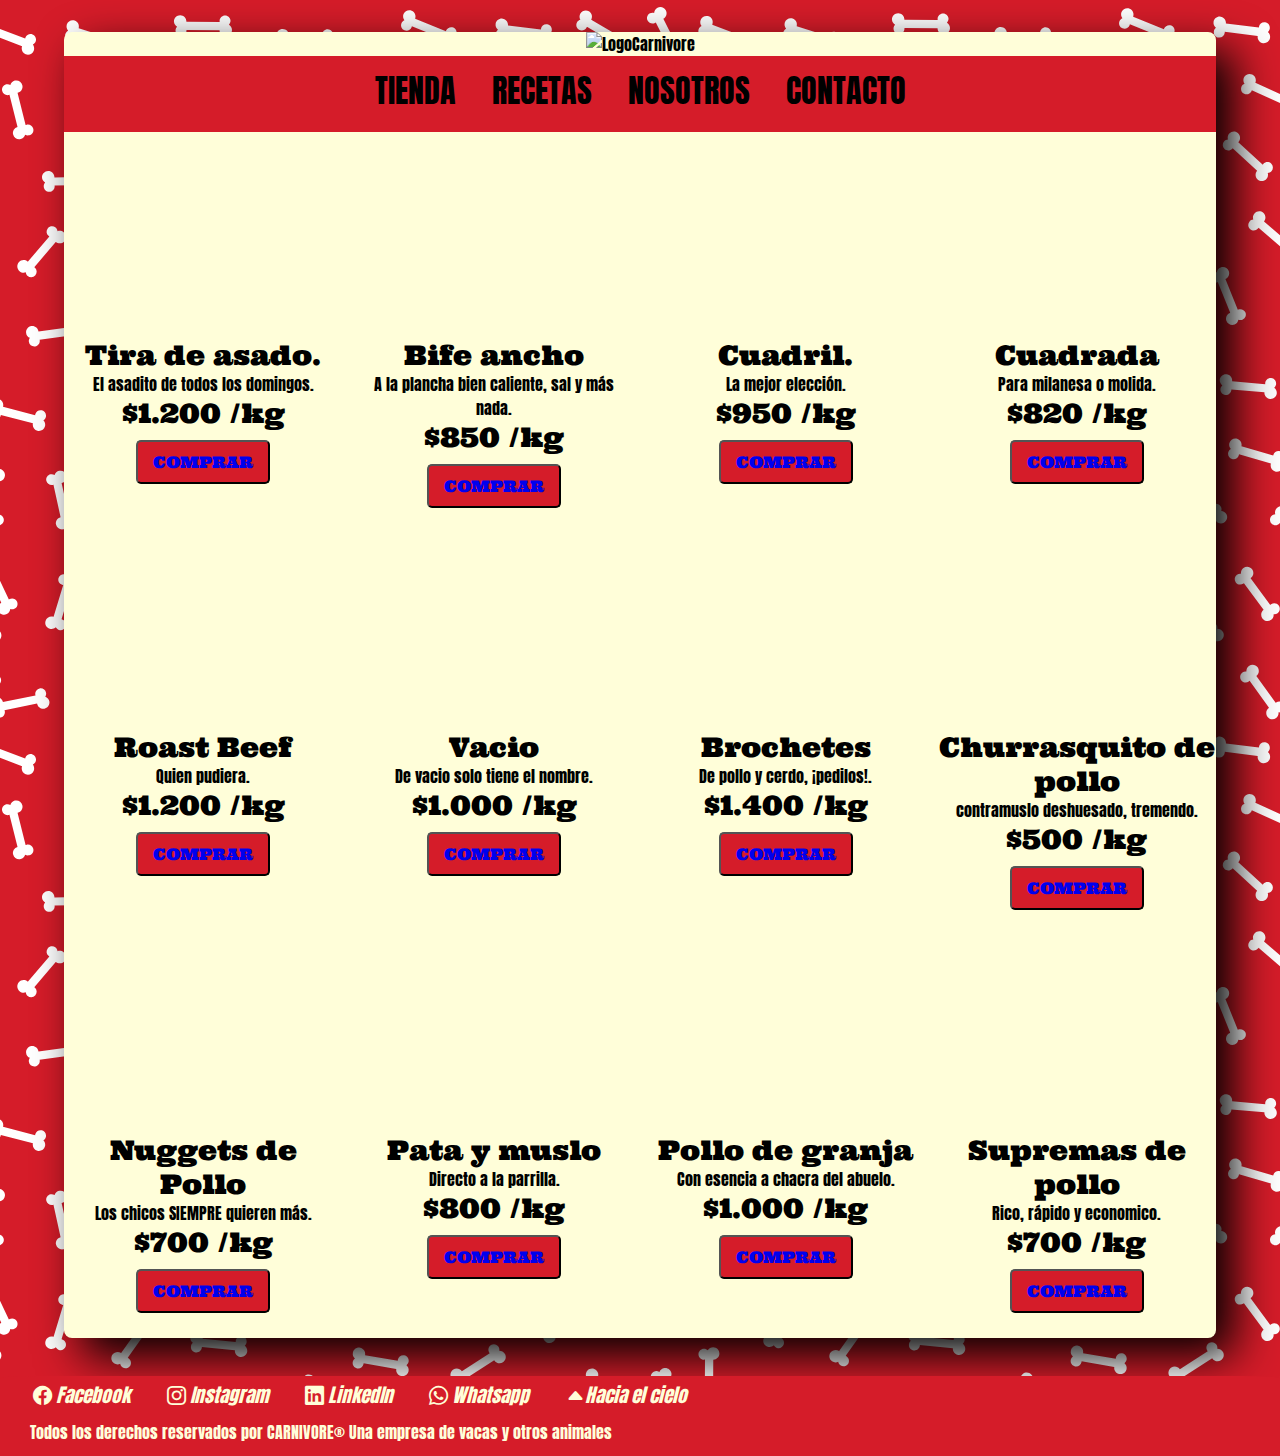
==== commit 92b52a4a: "favicom" ====
--- a/index.html
+++ b/index.html
@@ -4,6 +4,7 @@
     <meta charset="UTF-8">
     <meta http-equiv="X-UA-Compatible" content="IE=edge">
     <meta name="viewport" content="width=device-width, initial-scale=1.0">
+    <link rel="shortcut icon" href="/multimedia/favicom/favicon-32x32.png" type="image/x-icon">
     <link rel="stylesheet" href="https://cdn.jsdelivr.net/npm/bootstrap-icons@1.8.1/font/bootstrap-icons.css">
     <link rel="shortcut icon" href="./multimedia/favicom/favicon-32x32.png" type="image/x-icon">
     <link rel="preconnect" href="https://fonts.googleapis.com">
--- a/css/style.css
+++ b/css/style.css
@@ -147,7 +147,7 @@
   -ms-grid-columns: (1fr)[4];
       grid-template-columns: repeat(4, 1fr);
   grid-gap: 0.8rem;
-  max-height: 600px;
+  max-height: 1200px;
   overflow: auto;
 }
 
@@ -274,7 +274,7 @@
       grid-template-columns: repeat(3, 1fr);
   grid-gap: 2rem;
   margin: 1rem auto;
-  height: 400px;
+  height: 1000px;
 }
 
 @media (max-width: 1000px) {
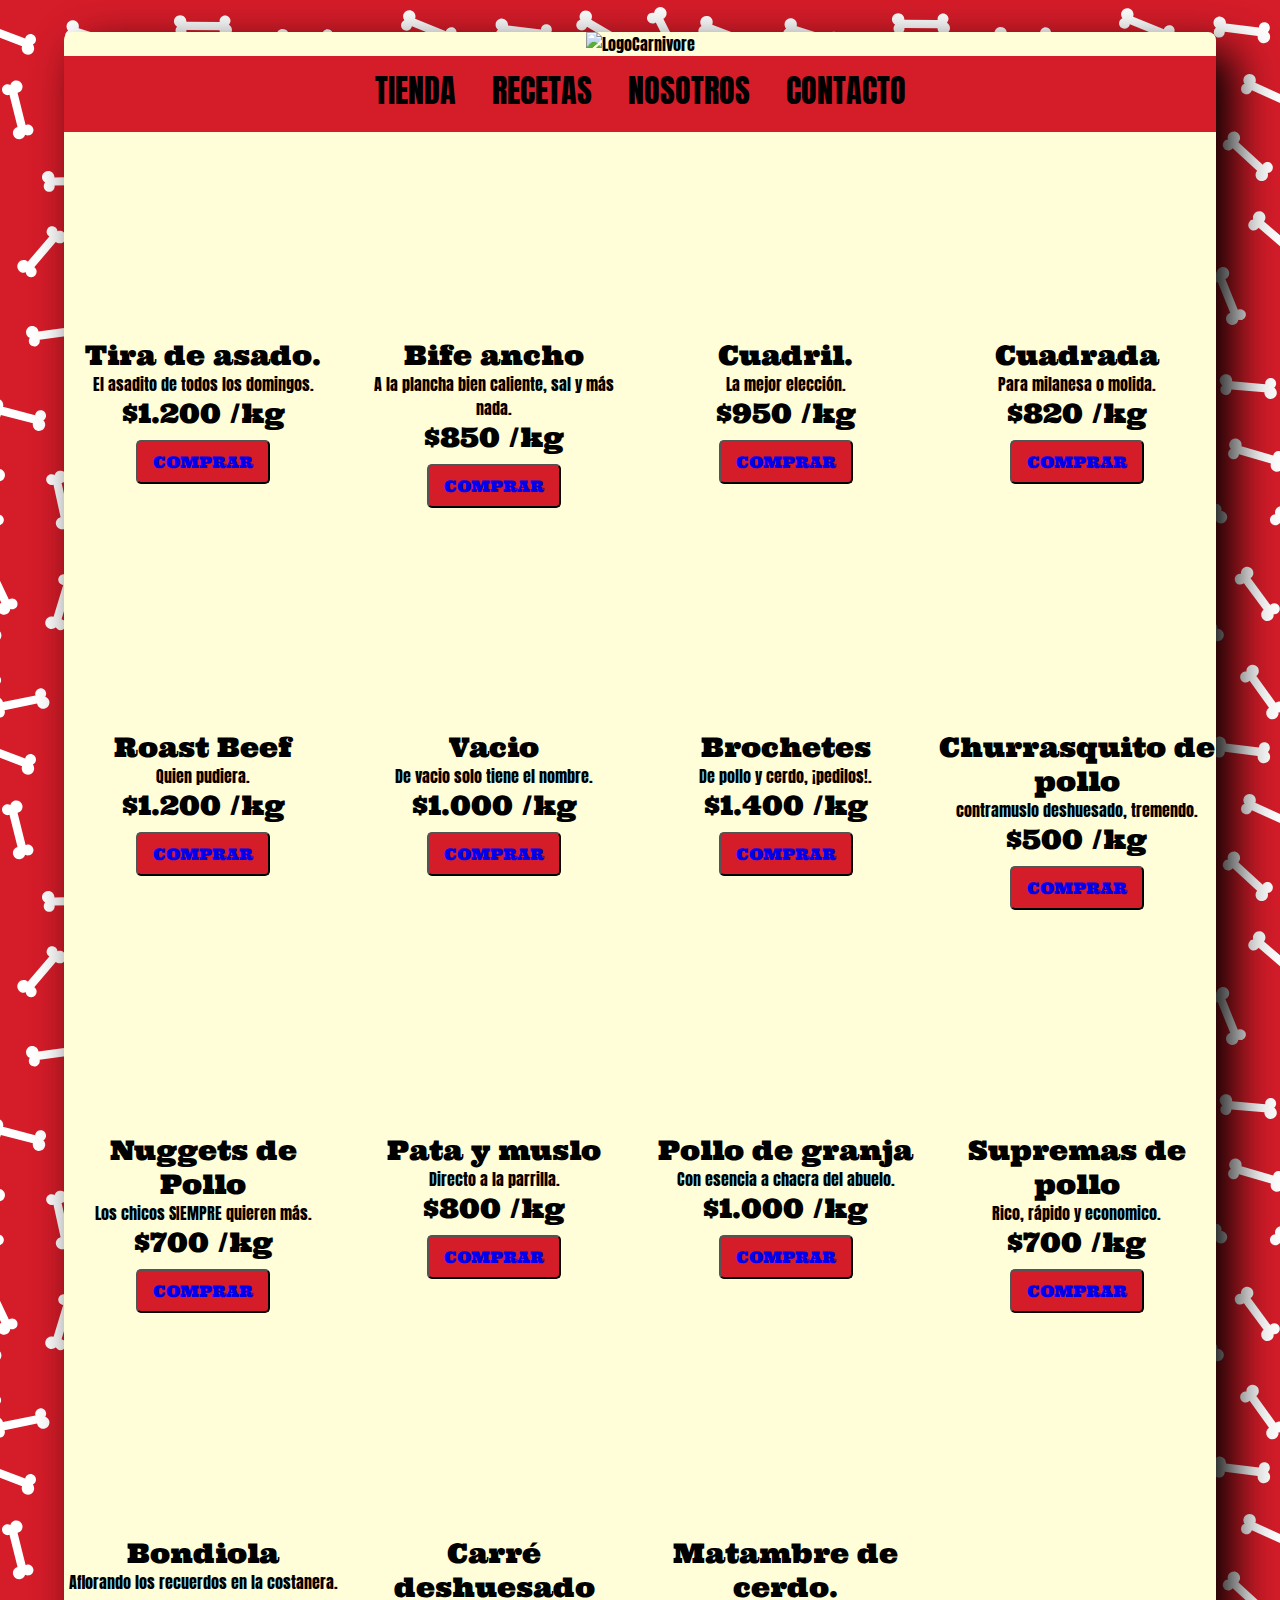
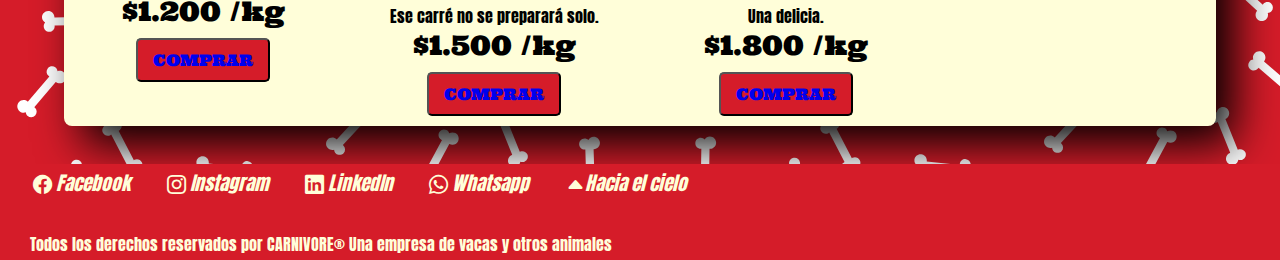
==== commit 1b0e337e: "avacenes ver el aboutus" ====
--- a/index.html
+++ b/index.html
@@ -259,7 +259,7 @@
                 </button>
             </article>
             <article class="producto">
-                <div class="img" style="background-image: url(./multimedia/producto/cerdo/matambre_1.jpg);" alt="matambrito, riquisimo con limón">
+                <div class="img" style="background-image: url(./multimedia/producto/cerdo/matambre_2.jpg);" alt="matambrito, riquisimo con limón">
                 </div>
                 <p class="title">
                     Matambre de cerdo.
--- a/css/style.css
+++ b/css/style.css
@@ -78,6 +78,24 @@
 
 .padre .producto div p, .padre .receta__item div p {
   font-size: 0.9rem;
+  color: #000000;
+}
+
+hr {
+  margin-top: 3rem;
+  border: 0.5rem dashed #D51C29;
+}
+
+.titulos {
+  font-size: 2rem;
+  font-family: "Ultra", serif;
+  color: #D51C29;
+}
+
+.titulosmain {
+  font-size: 3rem;
+  text-align: center;
+  font-family: "Ultra", serif;
   color: #000000;
 }
 
@@ -147,14 +165,14 @@
   -ms-grid-columns: (1fr)[4];
       grid-template-columns: repeat(4, 1fr);
   grid-gap: 0.8rem;
-  max-height: 1200px;
-  overflow: auto;
 }
 
 @media (max-width: 1000px) {
   .listaproducto, .recetas {
     -ms-grid-columns: (1fr)[2];
         grid-template-columns: repeat(2, 1fr);
+    max-height: 800px;
+    overflow: auto;
   }
 }
 
@@ -162,6 +180,8 @@
   .listaproducto, .recetas {
     -ms-grid-columns: 1fr;
         grid-template-columns: 1fr;
+    max-height: 600px;
+    overflow: auto;
   }
 }
 
@@ -291,8 +311,98 @@
   }
 }
 
-footer ul {
-  top: 100%;
+.receta__item {
+  height: 22.5rem;
+  overflow: auto;
+}
+
+.papi {
+  margin-top: 20px;
+  max-width: 1800px;
+  max-height: 1000px;
+  margin: 0 auto;
+  display: -ms-grid;
+  display: grid;
+  -ms-grid-columns: 3fr 1fr;
+      grid-template-columns: 3fr 1fr;
+  -ms-grid-rows: (1fr)[3];
+      grid-template-rows: repeat(3, 1fr);
+  grid-gap: 0.8rem;
+      grid-template-areas: "tit tit"+ "body sideb"+ "consej consej";
+  overflow: auto;
+}
+
+.papi__titulos {
+  -ms-grid-row: 1;
+  -ms-grid-column: 1;
+  -ms-grid-column-span: 2;
+  grid-area: tit;
+  width: auto;
+  background-size: cover;
+  background-position: center;
+  text-align: center;
+  line-height: 250px;
+}
+
+.papi__cuerpo {
+  -ms-grid-row: 2;
+  -ms-grid-column: 1;
+  grid-area: body;
+  height: auto;
+  margin: 0 10%;
+  text-align: left;
+  background-image: url(/multimedia/svg/productoshuesos.svg);
+}
+
+.papi__sidebar {
+  text-align: left;
+  -ms-grid-row: 2;
+  -ms-grid-column: 2;
+  grid-area: sideb;
+  height: auto;
+}
+
+.papi__sidebar .bi {
+  font-size: 2rem;
+  font-family: "Ultra", serif;
+  color: #D51C29;
+}
+
+.papi__consejos {
+  -ms-grid-row: 3;
+  -ms-grid-column: 1;
+  -ms-grid-column-span: 2;
+  grid-area: consej;
+  height: auto;
+  -webkit-font-kerning: 1px;
+          font-kerning: 1px;
+  width: 80%;
+  margin: 0 10%;
+}
+
+@media screen and (max-width: 800px) {
+  .papi {
+    -ms-grid-columns: 1fr;
+        grid-template-columns: 1fr;
+    -ms-grid-rows: (1fr)[4];
+        grid-template-rows: repeat(4, 1fr);
+        grid-template-areas: "tit"+ "consej" + "body" + "sideb";
+    max-height: 600px;
+    overflow: auto;
+  }
+}
+
+.footer {
+  background-color: #D51C29;
+  height: 6rem;
+}
+
+.footer ul {
   list-style: none;
   display: -webkit-box;
   display: -ms-flexbox;
@@ -305,9 +415,8 @@
       -ms-flex-flow: row wrap;
           flex-flow: row wrap;
   border-radius: 3%;
-  background-color: #D51C29;
   margin-top: 3%;
-  height: 5rem;
+  height: 6rem;
   padding-bottom: 15px;
   overflow: auto;
 }
@@ -319,7 +428,8 @@
   line-height: 2;
 }
 
-.footerp {
+.footer p {
+  line-height: 5rem;
   text-align: center;
   margin-top: 0.09rem;
 }
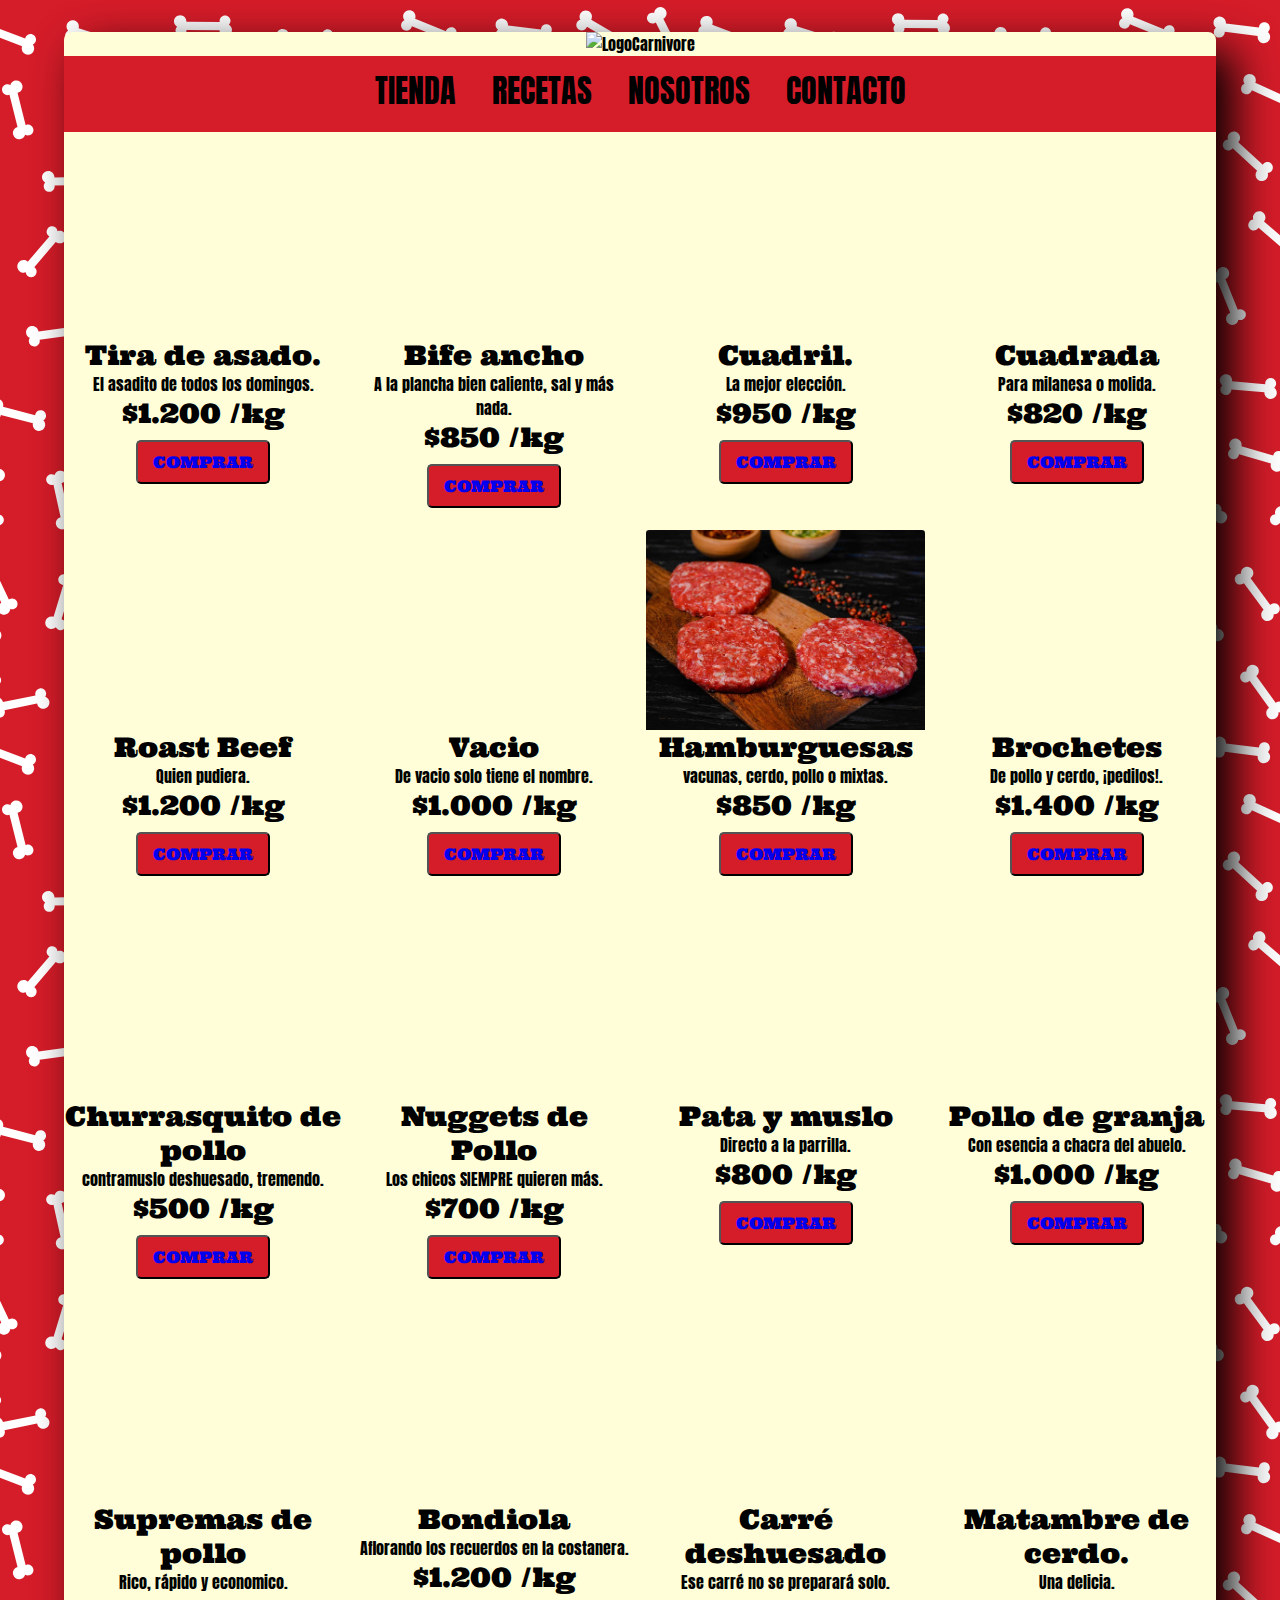
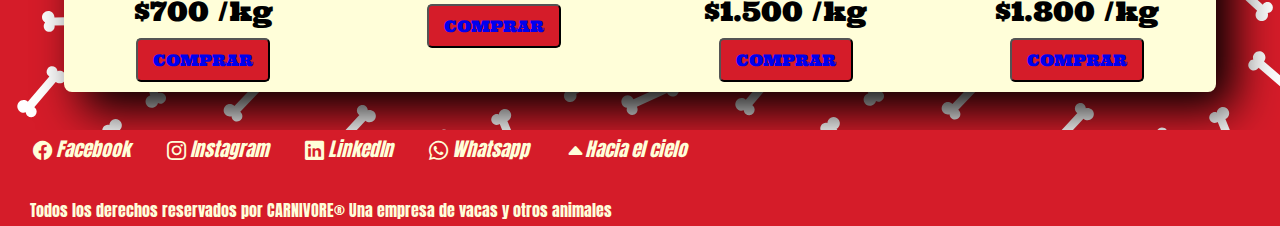
==== commit 035e17ac: "ya casi estamos" ====
--- a/index.html
+++ b/index.html
@@ -131,6 +131,22 @@
                     </button>
                 </article>
                 <article class="producto">
+                    <div class="img" style="background-image: url(/multimedia/producto/vacuno/hamburguesas.jpg);" alt="hamburguesas de carne"> 
+                        </div>
+                        <p class="title">
+                            Hamburguesas
+                        </p>
+                        <p class="description">
+                            vacunas, cerdo, pollo o mixtas.
+                        </p>
+                        <p class="price">
+                            $850 /kg
+                        </p>
+                        <button>
+                            <a href="/pages/404.html" target="_blank">comprar</a>
+                        </button>
+                    </article>
+                <article class="producto">
                     <div class="img" style="background-image: url(./multimedia/producto/aves/brochete-pollo.jpg);" alt="brochetes"> 
                 </div>
                 <p class="title">
@@ -259,7 +275,7 @@
                 </button>
             </article>
             <article class="producto">
-                <div class="img" style="background-image: url(./multimedia/producto/cerdo/matambre_2.jpg);" alt="matambrito, riquisimo con limón">
+                <div class="img" style="background-image: url(/multimedia/producto/cerdo/matambre_1.jpg);" alt="matambrito, riquisimo con limón">
                 </div>
                 <p class="title">
                     Matambre de cerdo.
--- a/css/style.css
+++ b/css/style.css
@@ -395,6 +395,94 @@
     max-height: 600px;
     overflow: auto;
   }
+}
+
+.formulario {
+  position: relative;
+  display: -webkit-box;
+  display: -ms-flexbox;
+  display: flex;
+  -webkit-box-pack: center;
+      -ms-flex-pack: center;
+          justify-content: center;
+  -webkit-box-align: center;
+      -ms-flex-align: center;
+          align-items: center;
+  width: 100%;
+  height: 100%;
+  padding: 20px 100px;
+}
+
+.formulario__box {
+  max-width: 1200px;
+  display: -ms-grid;
+  display: grid;
+  -ms-grid-columns: (1fr)[2];
+      grid-template-columns: repeat(2, 1fr);
+  -webkit-box-pack: center;
+      -ms-flex-pack: center;
+          justify-content: center;
+  -webkit-box-align: center;
+      -ms-flex-align: center;
+          align-items: center;
+  text-align: center;
+  background-color: #fffed9;
+}
+
+.formulario__box__izq img {
+  background-size: cover;
+  height: 500px;
+  border: 1rem solid #D51C29;
+}
+
+.formulario__box__derech {
+  padding: 25px 40px;
+  background-image: url(/multimedia/svg/fondohuesos.svg);
+}
+
+.formulario__box__derech h2 {
+  position: relative;
+  padding-bottom: 1rem;
+  margin-bottom: 1rem;
+  font-family: "Ultra", serif;
+  color: #fff;
+  background-color: #000000;
+  border-radius: 5%;
+  height: 40px;
+  line-height: 40px;
+}
+
+.formulario__box__derech__area {
+  width: 100%;
+  padding: 0.5rem 1rem;
+  background-color: #000000;
+  font-size: 1.1rem;
+  font-family: "Anton", sans-serif;
+  margin-bottom: 22px;
+  -webkit-transition: 1.1s;
+  transition: 1.1s;
+  border: 0.5rem solid #D51C29;
+}
+
+.formulario__box__derech__area:hover {
+  background-image: url(/multimedia/svg/productoshuesos.svg);
+}
+
+.formulario__box__derech__btn {
+  width: 100%;
+  padding: 0.5rem 1rem;
+  background-color: #000000;
+  color: #fff;
+  font-size: 1.1rem;
+  border: none;
+  outline: none;
+  cursor: pointer;
+  -webkit-transition: .3s;
+  transition: .3s;
+}
+
+.formulario__box__derech .btn:hover {
+  background-color: #27ae60;
 }
 
 .footer {
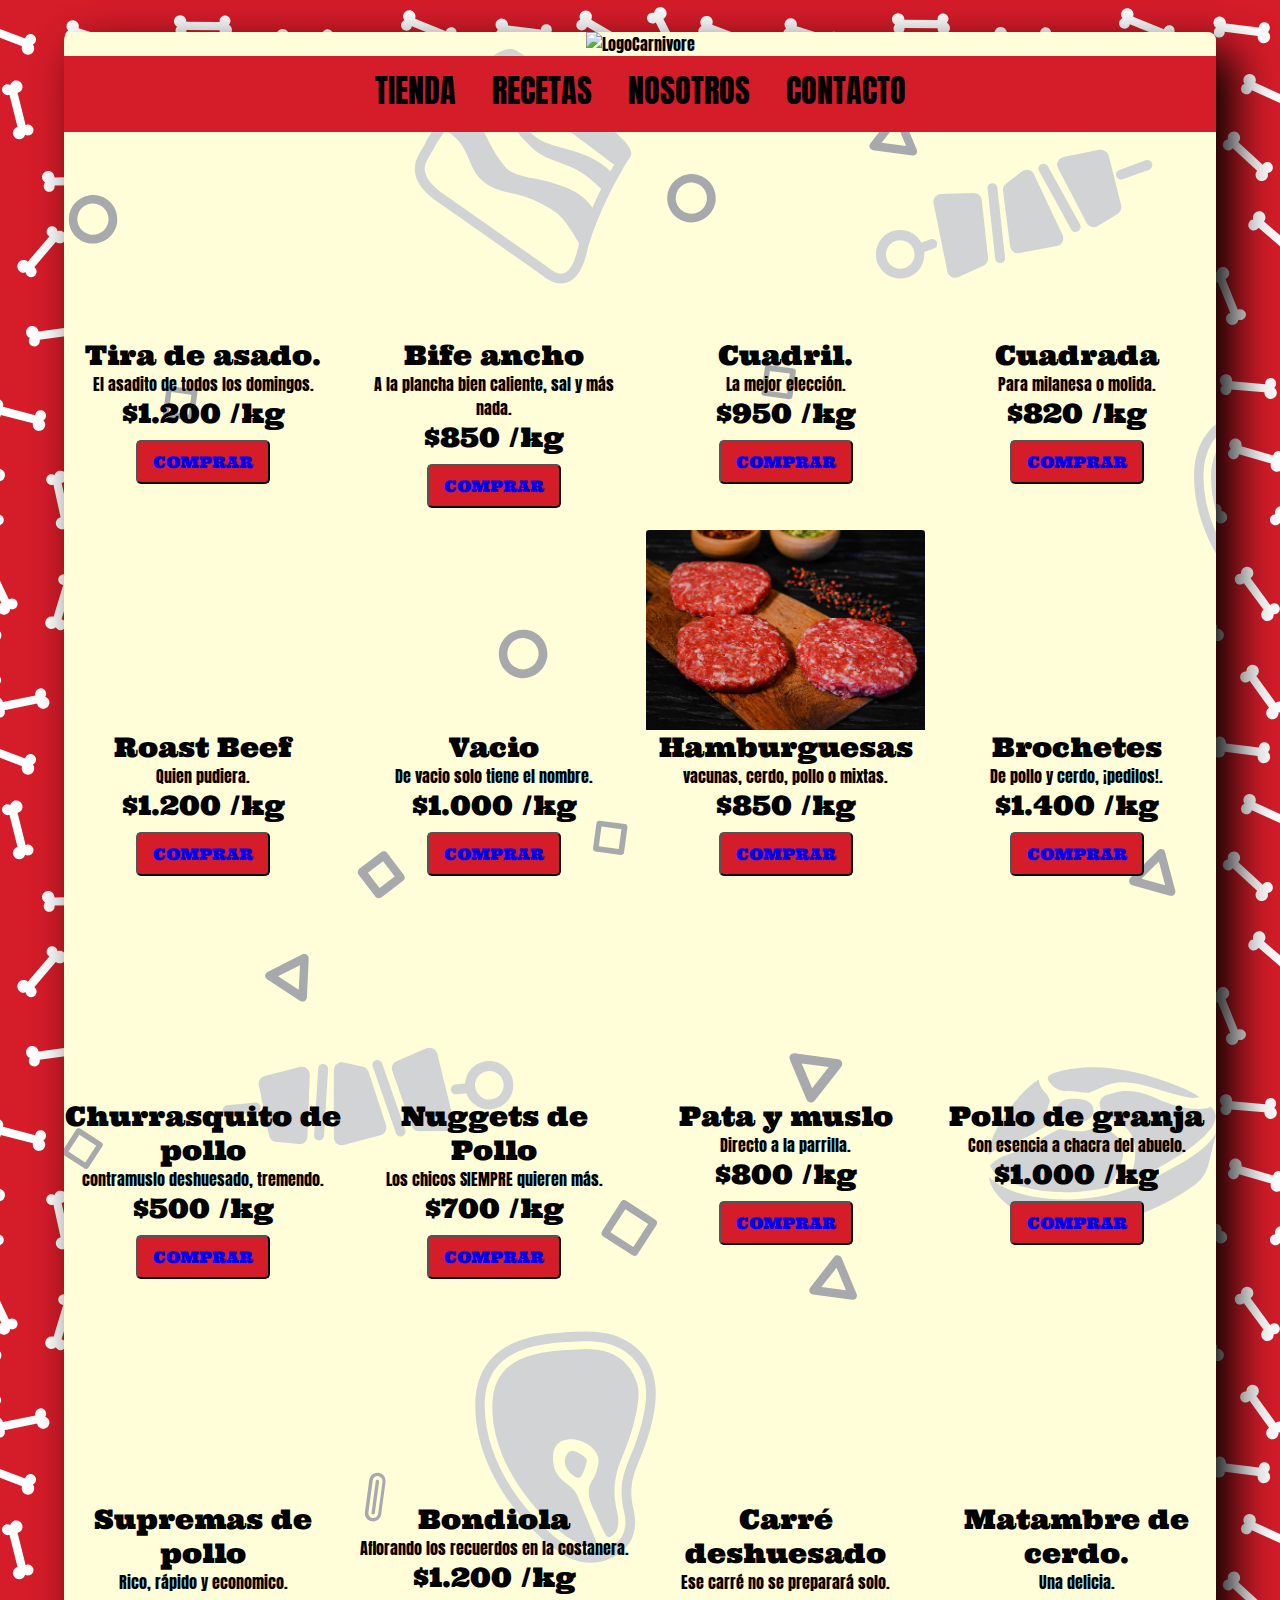
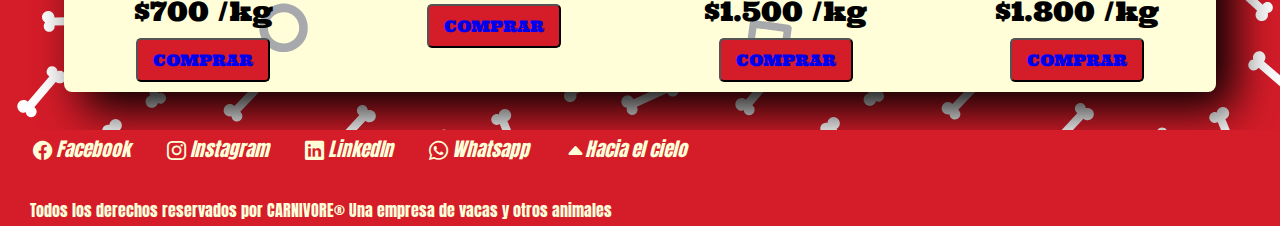
==== commit 177eebb6: "ya esta creo" ====
--- a/index.html
+++ b/index.html
@@ -4,6 +4,8 @@
     <meta charset="UTF-8">
     <meta http-equiv="X-UA-Compatible" content="IE=edge">
     <meta name="viewport" content="width=device-width, initial-scale=1.0">
+    <meta name="description" content="INDEX PAGINA PRINCIPAL CARNIVORE LAS MEJORES OFERTAS Y FOTOS DE CHINCHULINES QUE YA SE COMIERON">
+    <meta name="keywords"  content="INDEX, CARNIVORE, VACUNOS, CERDO, POLLO, PRECIO, OFERTA, CHINCHULINES, COMPRAR, VALORAR">
     <link rel="shortcut icon" href="/multimedia/favicom/favicon-32x32.png" type="image/x-icon">
     <link rel="stylesheet" href="https://cdn.jsdelivr.net/npm/bootstrap-icons@1.8.1/font/bootstrap-icons.css">
     <link rel="shortcut icon" href="./multimedia/favicom/favicon-32x32.png" type="image/x-icon">
@@ -293,6 +295,7 @@
         </section>
         </main>
     </div>
+         <!-- footer -->   
         <footer class="footer">
             <ul>
                 <li><a href="https://www.facebook.com/" target="_blank"><i class="bi bi-facebook"> Facebook</i></a></li>
--- a/css/style.css
+++ b/css/style.css
@@ -29,6 +29,9 @@
   margin: 2rem auto;
   padding-left: 0rem;
   background-color: #fffed9;
+  background-image: url(/multimedia/svg/fondodiscreto.svg);
+  background-position: center;
+  background-size: cover;
   border-radius: 0.5rem;
   -webkit-box-shadow: 2vh 2vh 5vh #000000;
           box-shadow: 2vh 2vh 5vh #000000;
@@ -87,22 +90,31 @@
 }
 
 .titulos {
-  font-size: 2rem;
-  font-family: "Ultra", serif;
-  color: #D51C29;
-}
-
-.titulosmain {
-  font-size: 3rem;
-  text-align: center;
-  font-family: "Ultra", serif;
-  color: #000000;
+  font-size: 5vh;
+  font-family: "Ultra", serif;
+  color: #000000;
+  line-height: 20vh;
+  text-align: center;
+  background-image: url(/multimedia/svg/portada.svg);
+  background-color: #D51C29;
+  background-position: center;
+  background-size: cover;
+  height: 20vh;
+  width: 100%;
+  overflow: hidden;
+}
+
+@media screen and (max-width: 780px) {
+  .titulos .titulos h1 {
+    display: none;
+  }
 }
 
 .nav {
   height: 70px;
   line-height: 70px;
   margin-bottom: 1%;
+  z-index: 25;
 }
 
 .navegador {
@@ -131,6 +143,7 @@
   display: none;
   color: #fffed9;
   background-color: #D51C29;
+  z-index: 14;
 }
 
 #toggle {
@@ -141,6 +154,7 @@
   label {
     display: block;
     cursor: pointer;
+    z-index: 254;
   }
   .navegador {
     text-align: center;
@@ -153,6 +167,7 @@
   }
   #toggle:checked + .navegador {
     display: inline-block;
+    z-index: 25;
   }
 }
 
@@ -294,7 +309,7 @@
       grid-template-columns: repeat(3, 1fr);
   grid-gap: 2rem;
   margin: 1rem auto;
-  height: 1000px;
+  height: 100%;
 }
 
 @media (max-width: 1000px) {
@@ -362,12 +377,13 @@
   -ms-grid-column: 2;
   grid-area: sideb;
   height: auto;
+  padding: 10%;
 }
 
 .papi__sidebar .bi {
   font-size: 2rem;
   font-family: "Ultra", serif;
-  color: #D51C29;
+  color: #000000;
 }
 
 .papi__consejos {
@@ -398,7 +414,6 @@
 }
 
 .formulario {
-  position: relative;
   display: -webkit-box;
   display: -ms-flexbox;
   display: flex;
@@ -429,10 +444,11 @@
   background-color: #fffed9;
 }
 
-.formulario__box__izq img {
+.formulario__box__izq {
+  background-image: url(/multimedia/svg/carnivorecarbonB.svg);
   background-size: cover;
-  height: 500px;
-  border: 1rem solid #D51C29;
+  background-position: center;
+  height: 440px;
 }
 
 .formulario__box__derech {
@@ -462,10 +478,11 @@
   -webkit-transition: 1.1s;
   transition: 1.1s;
   border: 0.5rem solid #D51C29;
+  color: #fffed9;
 }
 
 .formulario__box__derech__area:hover {
-  background-image: url(/multimedia/svg/productoshuesos.svg);
+  background-color: #D51C29;
 }
 
 .formulario__box__derech__btn {
@@ -485,12 +502,78 @@
   background-color: #27ae60;
 }
 
+@media screen and (max-width: 880px) {
+  .formulario__box {
+    -ms-grid-columns: 1fr;
+        grid-template-columns: 1fr;
+  }
+  .formulario__box__izq {
+    height: 240px;
+  }
+}
+
+.portadaA {
+  background-image: url(/multimedia/svg/portada.svg);
+  background-color: #D51C29;
+  background-position: center;
+  background-size: cover;
+  height: 200px;
+}
+
+.ABus {
+  display: -ms-grid;
+  display: grid;
+  -ms-grid-columns: (1fr)[2];
+      grid-template-columns: repeat(2, 1fr);
+  -webkit-box-pack: center;
+      -ms-flex-pack: center;
+          justify-content: center;
+  -webkit-box-align: center;
+      -ms-flex-align: center;
+          align-items: center;
+  text-align: center;
+  background-color: #fffed9;
+  height: 500px;
+  overflow: auto;
+}
+
+.ABus__izquierda {
+  height: 100%;
+}
+
+.ABus__izquierda .nosotrosTexto {
+  padding: 20px;
+  width: 100%;
+  font-size: 1.5rem;
+  -webkit-font-kerning: 5px;
+          font-kerning: 5px;
+  text-align: justify;
+}
+
+.ABus__derecha {
+  background-image: url(/multimedia/svg/carnivorecarbonB.svg);
+  background-position: center;
+  overflow: hidden;
+  height: 100%;
+}
+
+.titulosmain {
+  line-height: 200px;
+  font-size: 5rem;
+  text-align: center;
+  font-family: "Ultra", serif;
+  color: #000000;
+  -webkit-filter: drop-shadow(3px 1px 1px rgba(255, 255, 255, 0.363));
+          filter: drop-shadow(3px 1px 1px rgba(255, 255, 255, 0.363));
+}
+
 .footer {
   background-color: #D51C29;
   height: 6rem;
 }
 
 .footer ul {
+  bottom: 0;
   list-style: none;
   display: -webkit-box;
   display: -ms-flexbox;
